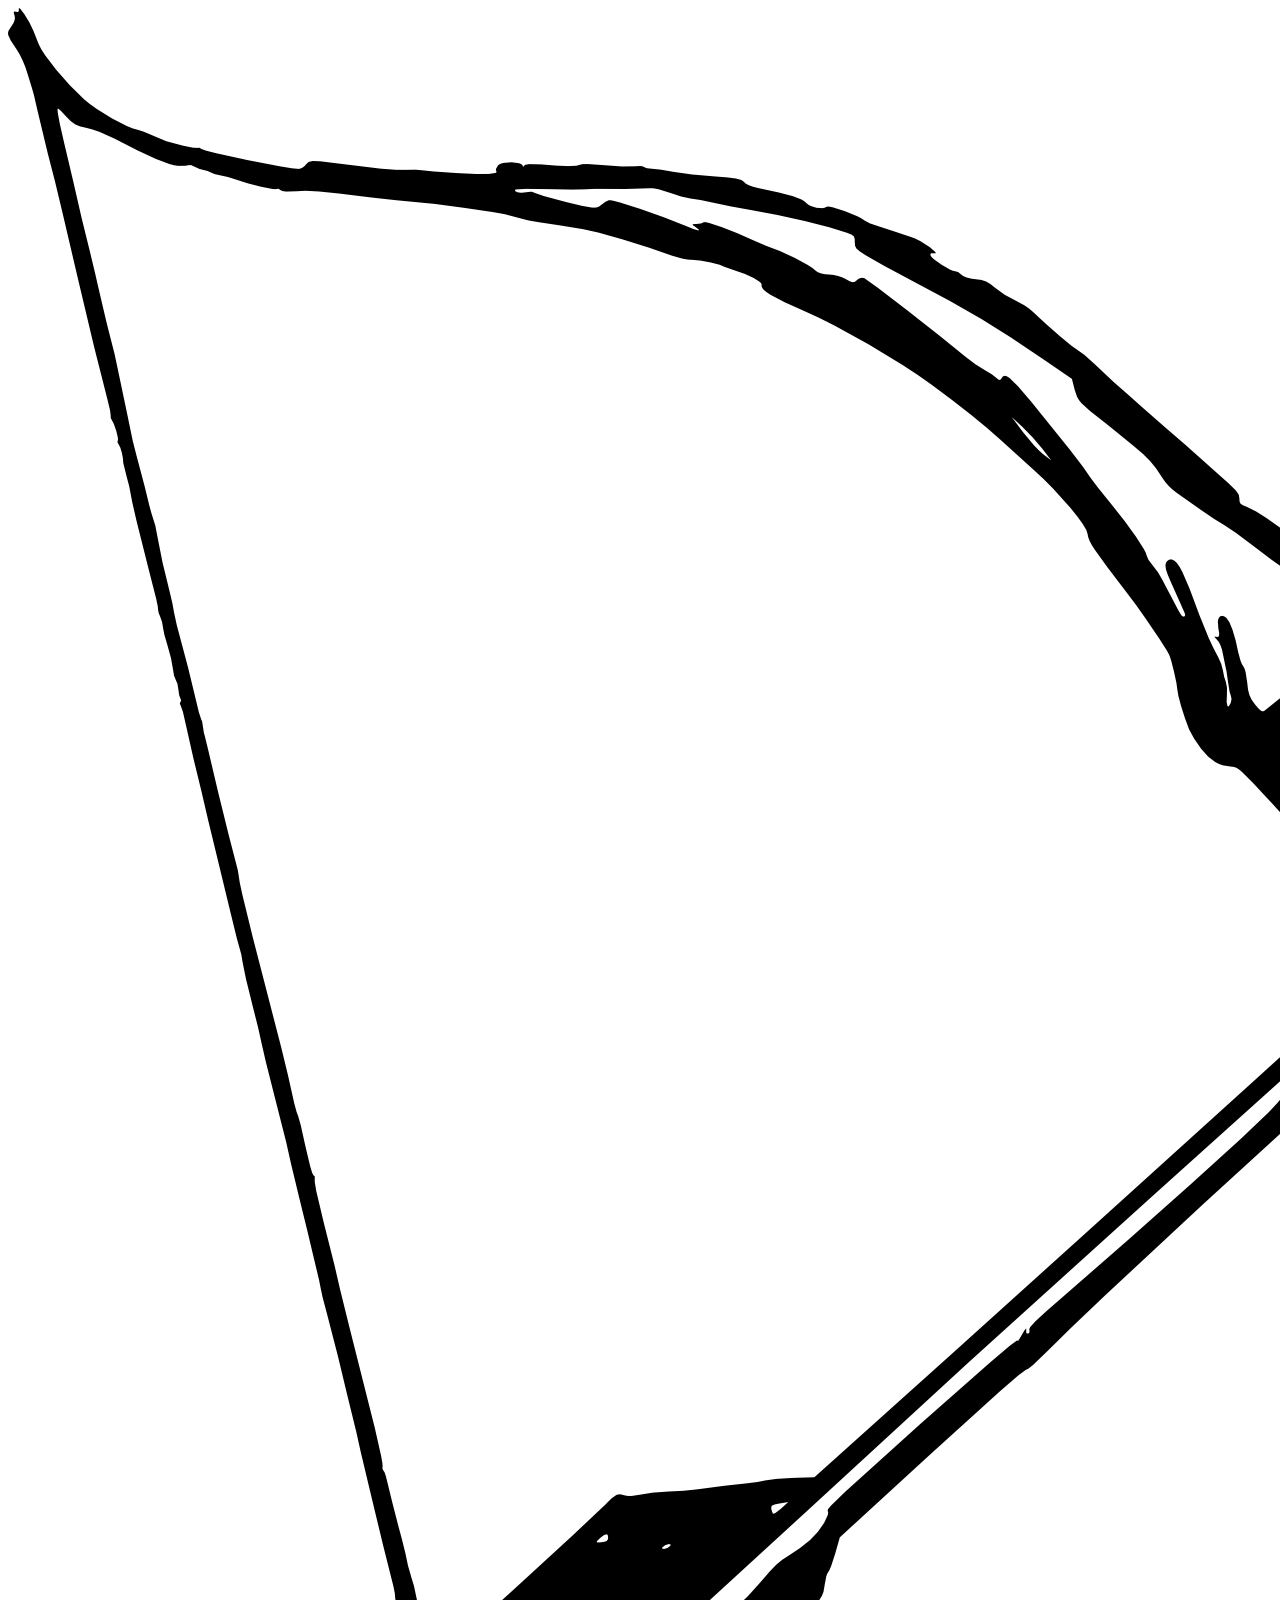
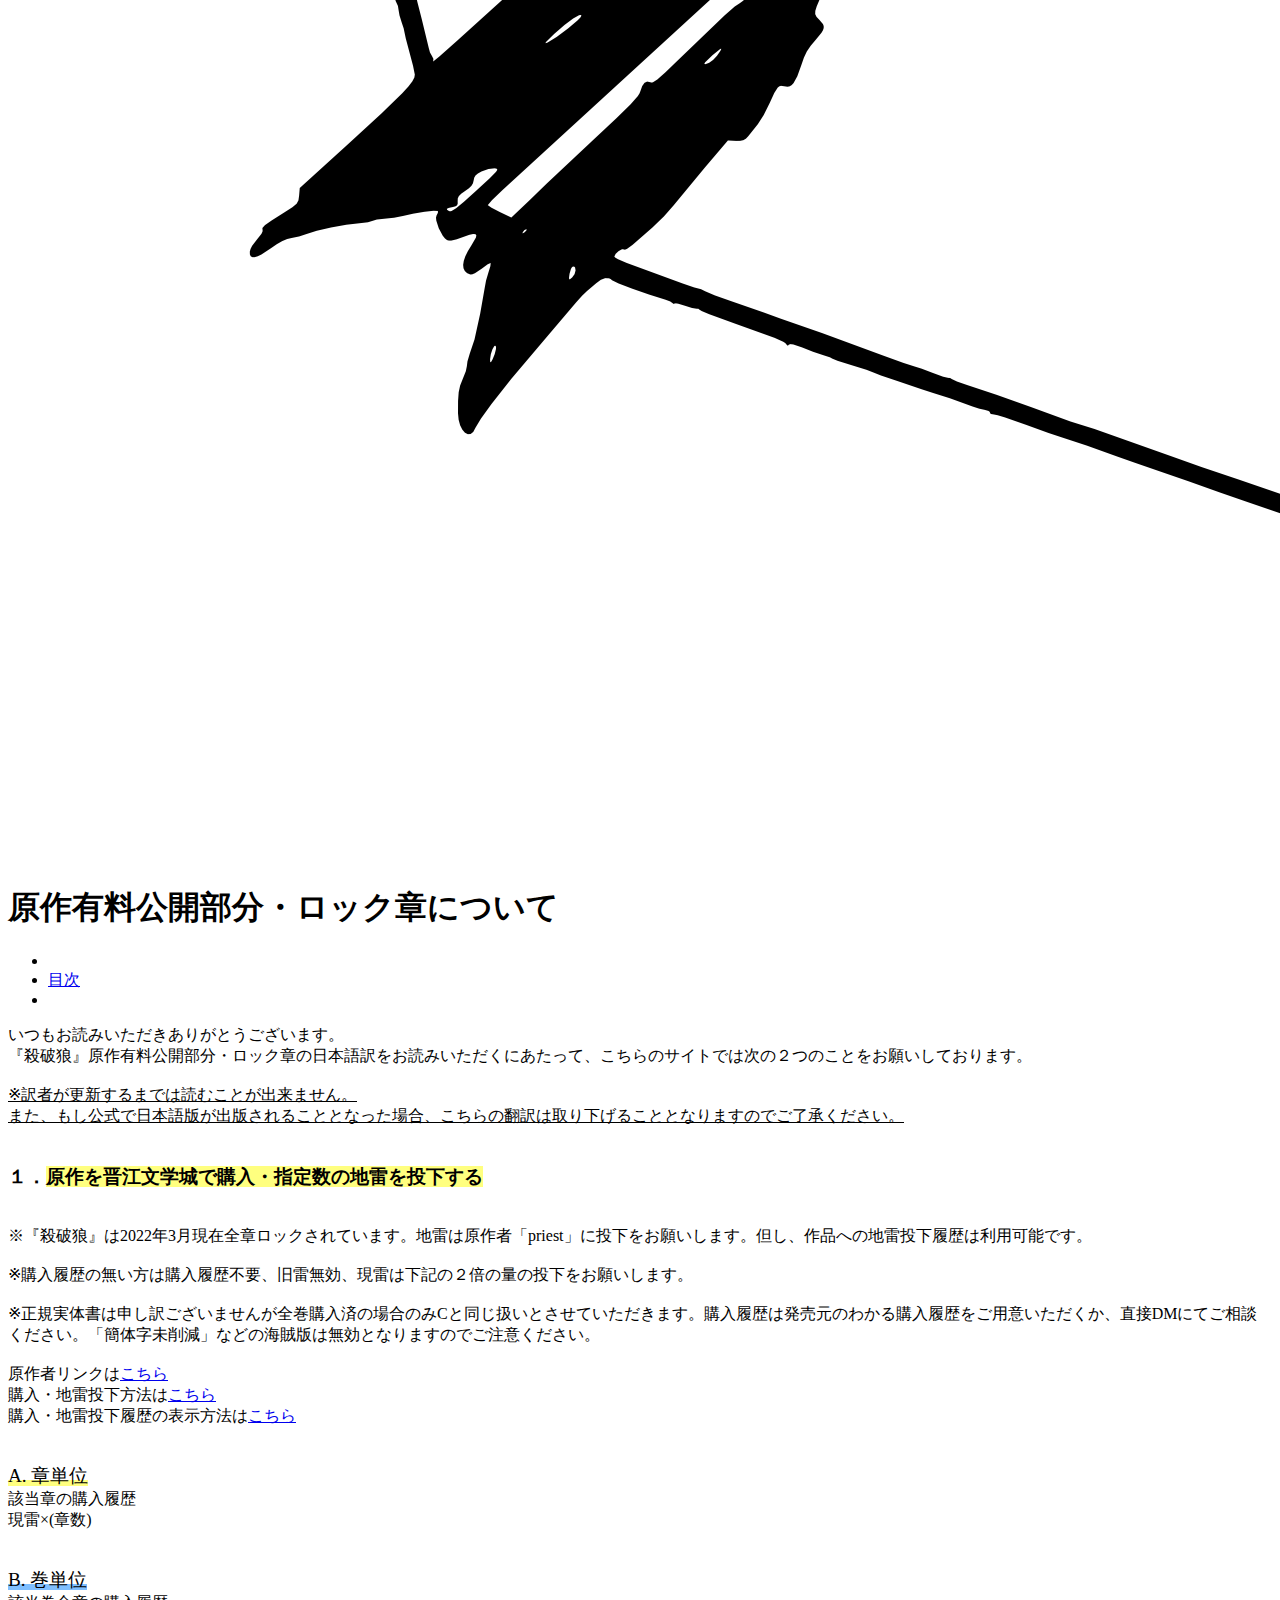
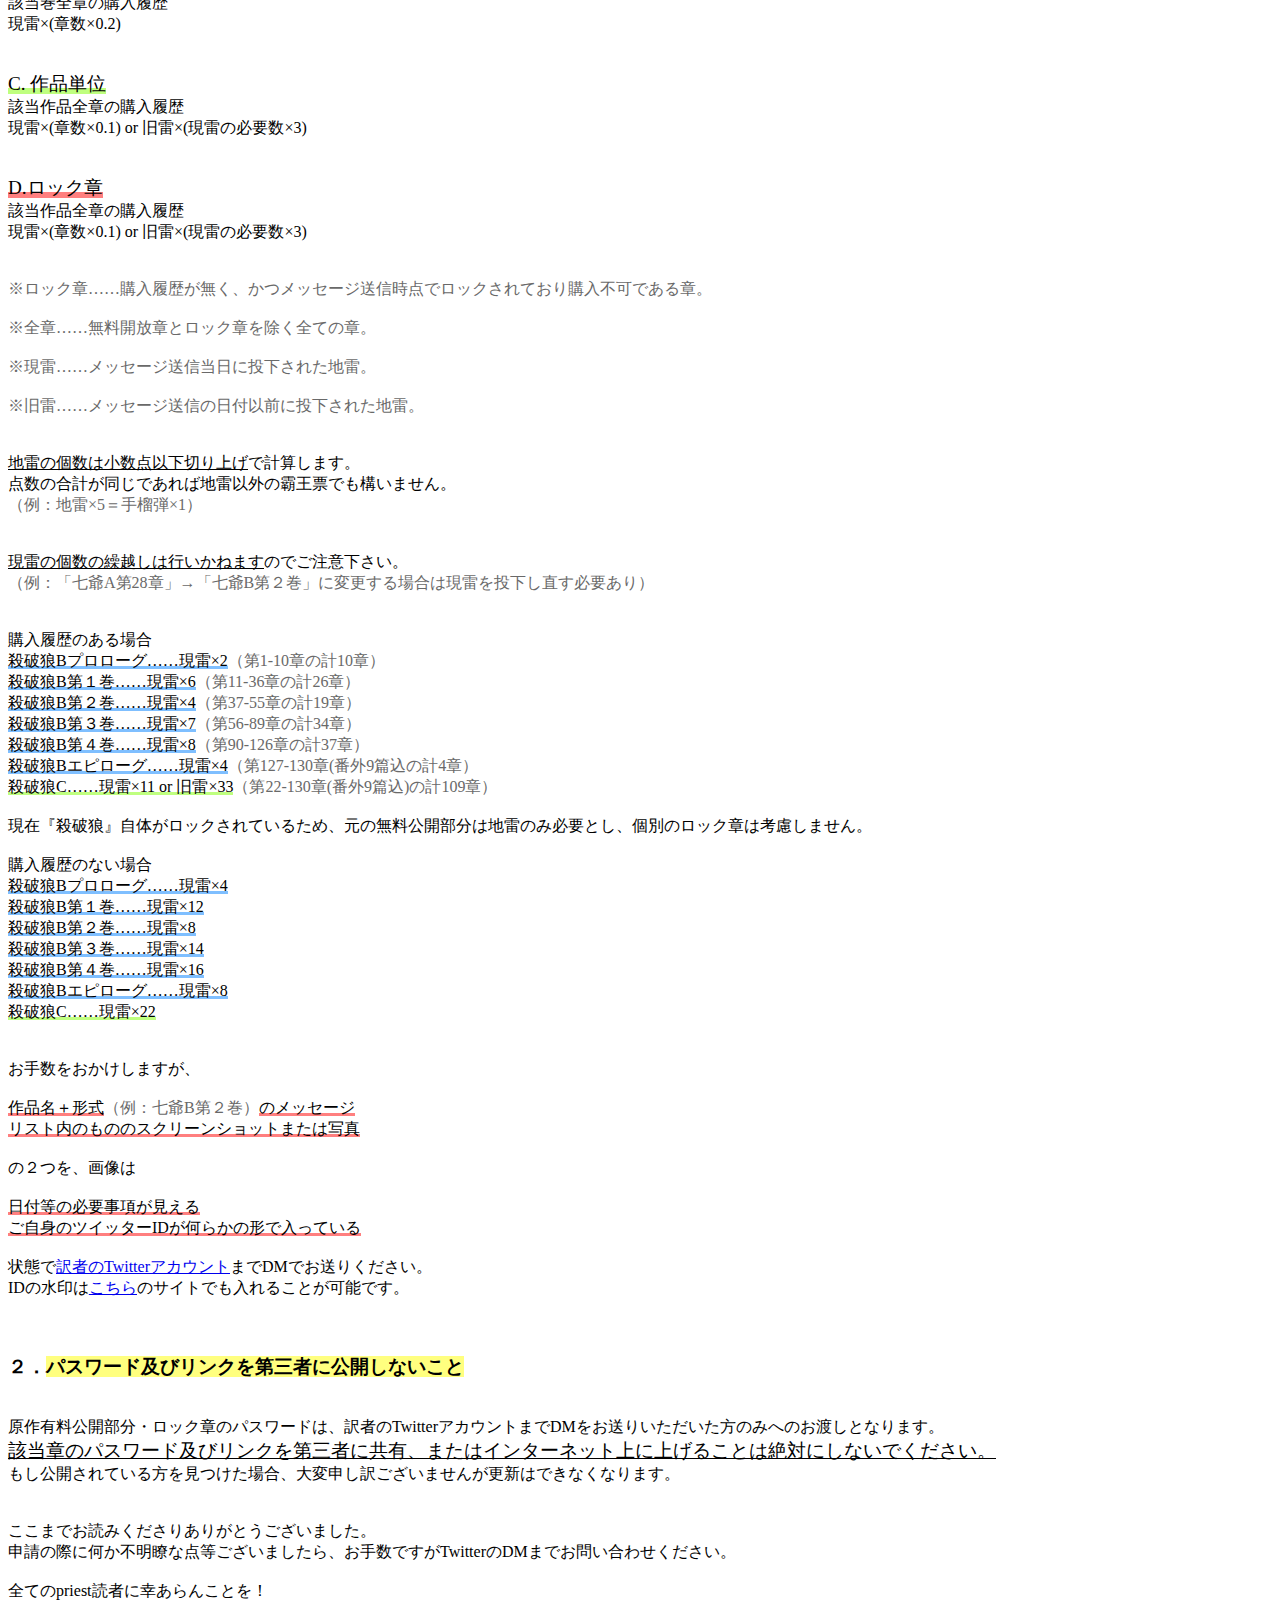
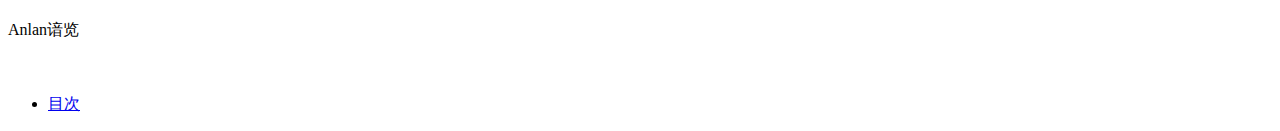
==== confirmation.html @ ad33aae8 "Update confirmation.html" ====
<!DOCTYPE html>
<html lang="jp">
<head>
<meta charset="utf-8">
<title> 『殺破狼』原作有料公開部分・ロック章について </title>
<meta name="description" content="『殺破狼』原作有料公開部分・ロック章の日本語訳をお読みいただくにあたってのお願い">
<meta name="robots" content="noindex">
<head prefix="og: http://ogp.me/ns# fb: http://ogp.me/ns/fb# article: http://ogp.me/ns/article#">
<meta property="og:title" content="『殺破狼』原作有料公開部分・ロック章について" />
<meta property="og:url" content="https://anlan0613.github.io/Title/confirmation.html" />
<meta property="og:image" content="https://anlan0613.github.io/Title/IconC.png" />
<meta property="og:description" content="『殺破狼』原作有料公開部分・ロック章の日本語訳をお読みいただくにあたってのお願い"/>    
<meta property="og:type" content="article" />
<meta property="og:site_name" content="anlan0613" />
<meta name="twitter:card" content="summary" />
<meta name="twitter:site" content="@anlan_wayaku" />
<meta name=”twitter:title” content=” 『殺破狼』原作有料公開部分・ロック章について”>
<meta name=”twitter:description” content=”『殺破狼』原作有料公開部分・ロック章の日本語訳をお読みいただくにあたってのお願い”>
<meta name=”twitter:image” content=”https://anlan0613.github.io/Title/IconC.png”>
<meta name="viewport" content="width=device-width,minimum-scale=1.0,maximum-scale=1.0,user-scalable=no">
<link rel="stylesheet" href="stylesheet.css">
</head>

<article>
    <img class="icon" src="Icon.png">
    <h1>原作有料公開部分・ロック章について</h1>
<div class="menu">
        <ul>
            <li>&emsp;&emsp;</li>
            <li><a href="index.html">目次</a></li>
            <li>&emsp;&emsp;</a></li>
        </ul>
</div>
    <p>
いつもお読みいただきありがとうございます。<br>
『殺破狼』原作有料公開部分・ロック章の日本語訳をお読みいただくにあたって、こちらのサイトでは次の２つのことをお願いしております。
<br><br>
<u>※訳者が更新するまでは読むことが出来ません。<br>
また、もし公式で日本語版が出版されることとなった場合、こちらの翻訳は取り下げることとなりますのでご了承ください。</u>
<br><br>
<h3>１．<span style="background: linear-gradient(transparent 0%, #ffff7f 0%);">原作を晋江文学城で購入・指定数の地雷を投下する</span></h3>
<br>
※『殺破狼』は2022年3月現在全章ロックされています。地雷は原作者「priest」に投下をお願いします。但し、作品への地雷投下履歴は利用可能です。
<br><br>
※購入履歴の無い方は購入履歴不要、旧雷無効、現雷は下記の２倍の量の投下をお願いします。
<br><br>
※正規実体書は申し訳ございませんが全巻購入済の場合のみCと同じ扱いとさせていただきます。購入履歴は発売元のわかる購入履歴をご用意いただくか、直接DMにてご相談ください。「簡体字未削減」などの海賊版は無効となりますのでご注意ください。
<br><br>
原作者リンクは<a href="https://www.jjwxc.net/oneauthor.php?authorid=145956" target="_blank" rel="noopener noreferrer"><u>こちら</u></a><br>
購入・地雷投下方法</span>は<a href="https://anlan0613.github.io/guide/jjwxc-1.html" target="_blank" rel="noopener noreferrer"><u>こちら</u></a><br>
購入・地雷投下履歴の表示方法は<a href="https://anlan0613.github.io/guide/jjwxc-2.html" target="_blank" rel="noopener noreferrer"><u>こちら</u></a><br>
<br><br>
<big> 
<span style="background: linear-gradient(transparent 70%, #ffff7f 0%);">
A. 章単位
</span></big><br>
<li>該当章の購入履歴</li>
<li>現雷×(章数) </li>
<br><br>
<big>
<span style="background: linear-gradient(transparent 70%, #7fbfff 0%);">
B. 巻単位
</span></big><br>
<li>該当巻全章の購入履歴</li>
<li>現雷×(章数×0.2) </li>
<br><br>
<big>
<span style="background: linear-gradient(transparent 70%, #bfff7f 0%);">
C. 作品単位
</span></big><br>
<li>該当作品全章の購入履歴</li>
<li>現雷×(章数×0.1) or 旧雷×(現雷の必要数×3)</li>
<br><br>
<big>
<span style="background: linear-gradient(transparent 70%, #ff7f7f 0%);">
D.ロック章
</span></big><br>
<li>該当作品全章の購入履歴</li>
<li>現雷×(章数×0.1) or 旧雷×(現雷の必要数×3)</li>
<br><br><span style="color:#696969">
※ロック章……購入履歴が無く、かつメッセージ送信時点でロックされており購入不可である章。
<br><br>
※全章……無料開放章とロック章を除く全ての章。
<br><br>
※現雷……メッセージ送信当日に投下された地雷。
<br><br>
※旧雷……メッセージ送信の日付以前に投下された地雷。
</span>
<br><br><br>
<u>地雷の個数は小数点以下切り上げ</u>で計算します。<br>
点数の合計が同じであれば地雷以外の霸王票でも構いません。<br>
<span style="color:#696969">
（例：地雷×5＝手榴弾×1）
</span>
<br><br><br>
<u>現雷の個数の繰越しは行いかねます</u>のでご注意下さい。<br>
<span style="color:#696969">
（例：「七爺A第28章」→「七爺B第２巻」に変更する場合は現雷を投下し直す必要あり）
</span>
<br><br><br>
購入履歴のある場合<br>
<span style="background: linear-gradient(transparent 85%, #7fbfff 0%);">殺破狼Bプロローグ……現雷×2</span><span style="color:#696969">（第1-10章の計10章）</span><br>
<span style="background: linear-gradient(transparent 85%, #7fbfff 0%);">殺破狼B第１巻……現雷×6</span><span style="color:#696969">（第11-36章の計26章）</span><br>
<span style="background: linear-gradient(transparent 85%, #7fbfff 0%);">殺破狼B第２巻……現雷×4</span><span style="color:#696969">（第37-55章の計19章）</span><br>
<span style="background: linear-gradient(transparent 85%, #7fbfff 0%);">殺破狼B第３巻……現雷×7</span><span style="color:#696969">（第56-89章の計34章）</span><br>
<span style="background: linear-gradient(transparent 85%, #7fbfff 0%);">殺破狼B第４巻……現雷×8</span><span style="color:#696969">（第90-126章の計37章）</span><br>
<span style="background: linear-gradient(transparent 85%, #7fbfff 0%);">殺破狼Bエピローグ……現雷×4</span><span style="color:#696969">（第127-130章(番外9篇込の計4章）</span><br>
<span style="background: linear-gradient(transparent 85%, #bfff7f 0%);">殺破狼C……現雷×11 or 旧雷×33</span><span style="color:#696969">（第22-130章(番外9篇込)の計109章）</span>
<br><br>
現在『殺破狼』自体がロックされているため、元の無料公開部分は地雷のみ必要とし、個別のロック章は考慮しません。
<br><br>
購入履歴のない場合<br>
<span style="background: linear-gradient(transparent 85%, #7fbfff 0%);">殺破狼Bプロローグ……現雷×4</span><br>
<span style="background: linear-gradient(transparent 85%, #7fbfff 0%);">殺破狼B第１巻……現雷×12</span><br>
<span style="background: linear-gradient(transparent 85%, #7fbfff 0%);">殺破狼B第２巻……現雷×8</span><br>
<span style="background: linear-gradient(transparent 85%, #7fbfff 0%);">殺破狼B第３巻……現雷×14</span><br>
<span style="background: linear-gradient(transparent 85%, #7fbfff 0%);">殺破狼B第４巻……現雷×16</span><br>
<span style="background: linear-gradient(transparent 85%, #7fbfff 0%);">殺破狼Bエピローグ……現雷×8</span><br>
<span style="background: linear-gradient(transparent 85%, #bfff7f 0%);">殺破狼C……現雷×22</span>
<br><br><br>
お手数をおかけしますが、
<br><br>
<li><span style="background: linear-gradient(transparent 85%, #ff7f7f 0%);">作品名＋形式</span><span style="color:#696969">（例：七爺B第２巻）</span><span style="background: linear-gradient(transparent 85%, #ff7f7f 0%);">のメッセージ</span></li> 
<li> <span style="background: linear-gradient(transparent 85%, #ff7f7f 0%);">リスト内のもののスクリーンショットまたは写真</span></li>
<br>
の２つを、画像は
<br><br>
<li> <span style="background: linear-gradient(transparent 85%, #ff7f7f 0%);">日付等の必要事項が見える</span></li>
<li> <span style="background: linear-gradient(transparent 85%, #ff7f7f 0%);">ご自身のツイッターIDが何らかの形で入っている</span></li>
<br>
状態で<a href="https://twitter.com/anlan_wayaku?s=20" target="_blank" rel="noopener noreferrer"><u>訳者のTwitterアカウント</u></a>までDMでお送りください。<br>
IDの水印は<a href="https://lab.syncer.jp/Tool/Watermark-Generator/" target="_blank" rel="noopener noreferrer"><u>こちら</u></a>のサイトでも入れることが可能です。
<br><br><br>
<h3>２．<span style="background: linear-gradient(transparent 0%, #ffff7f 0%);">パスワード及びリンクを第三者に公開しないこと</span></h3>
<br>
原作有料公開部分・ロック章のパスワードは、訳者のTwitterアカウントまでDMをお送りいただいた方のみへのお渡しとなります。<br>
<u><big>該当章のパスワード及びリンクを第三者に共有、またはインターネット上に上げることは絶対にしないでください。</big></u><br>
もし公開されている方を見つけた場合、大変申し訳ございませんが更新はできなくなります。
<br><br><br>
ここまでお読みくださりありがとうございました。<br>
申請の際に何か不明瞭な点等ございましたら、お手数ですがTwitterのDMまでお問い合わせください。
<br><br>
全てのpriest読者に幸あらんことを！
<br><br>
Anlan谙览
　</p>
　<br>
    <div class="menu">
        <ul>
            <li><a href="index.html">目次</a></li>
        </ul>
    </div>
</article>
</html>
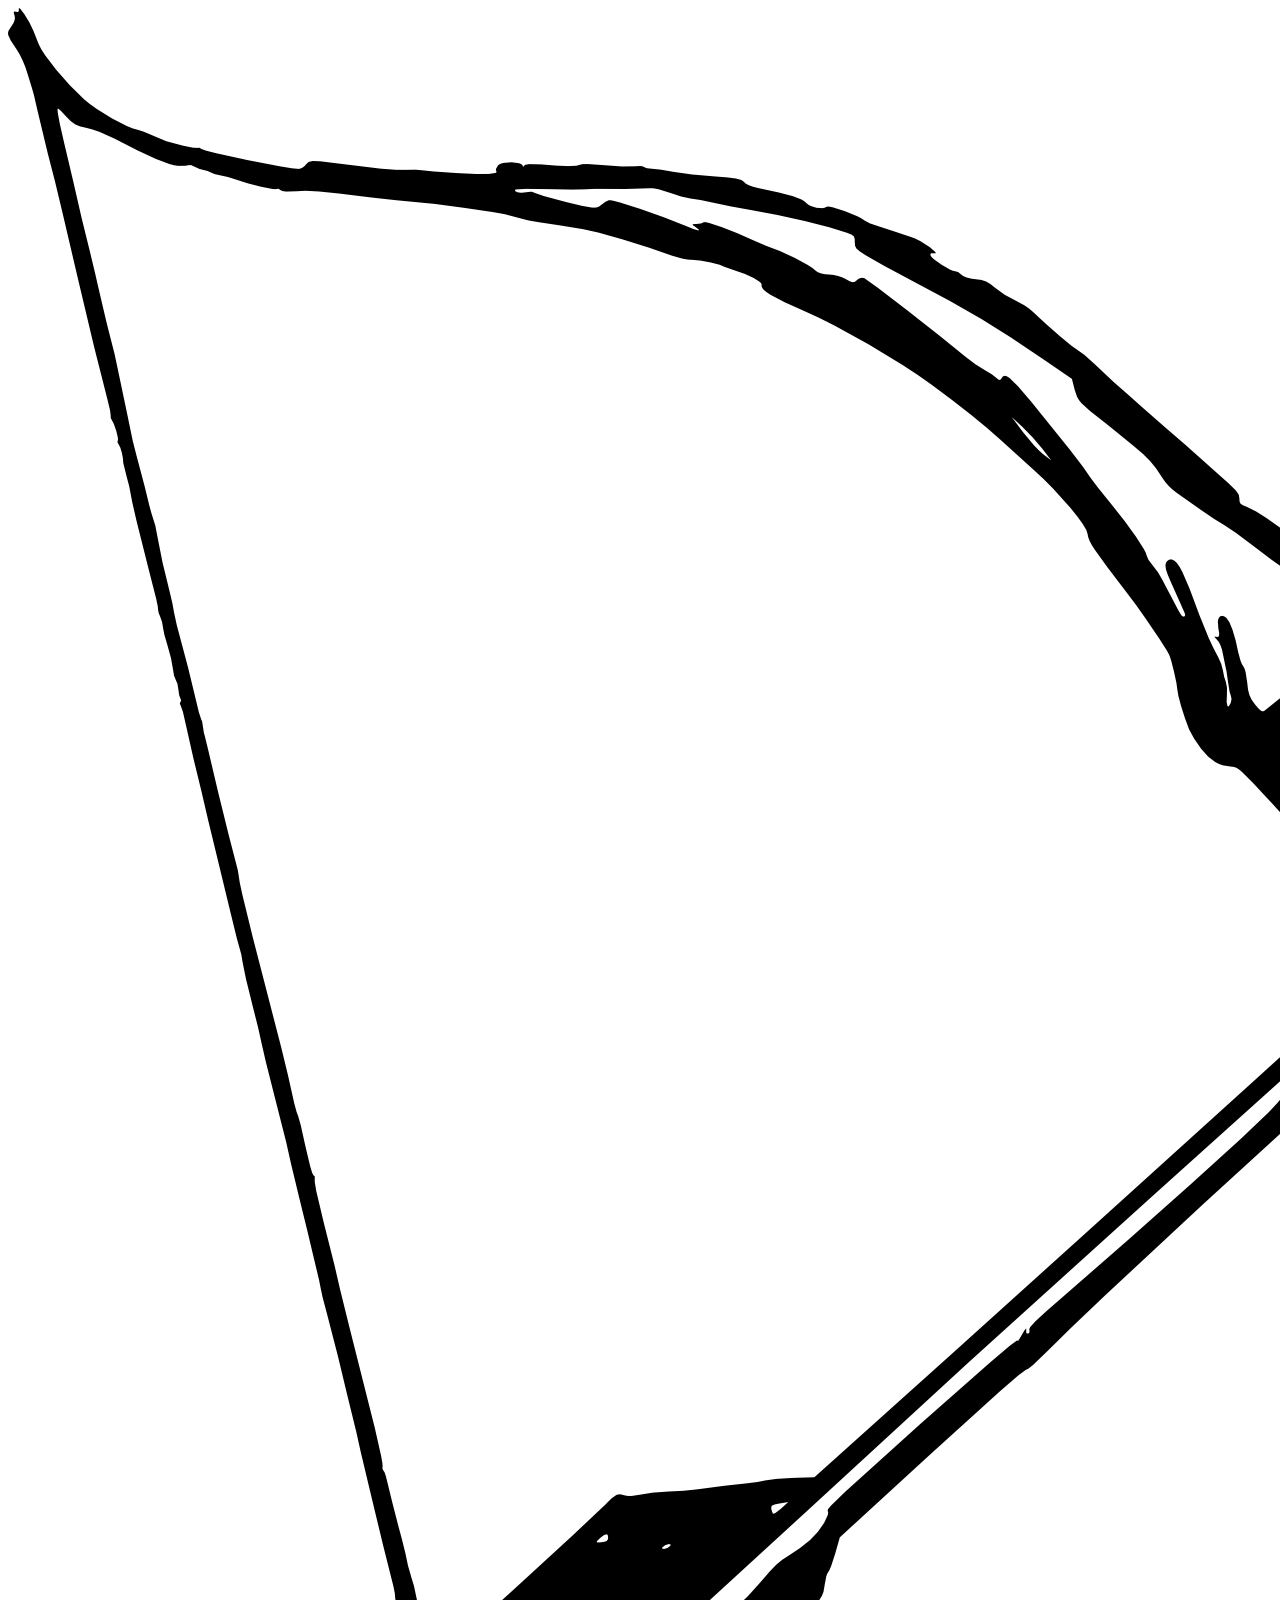
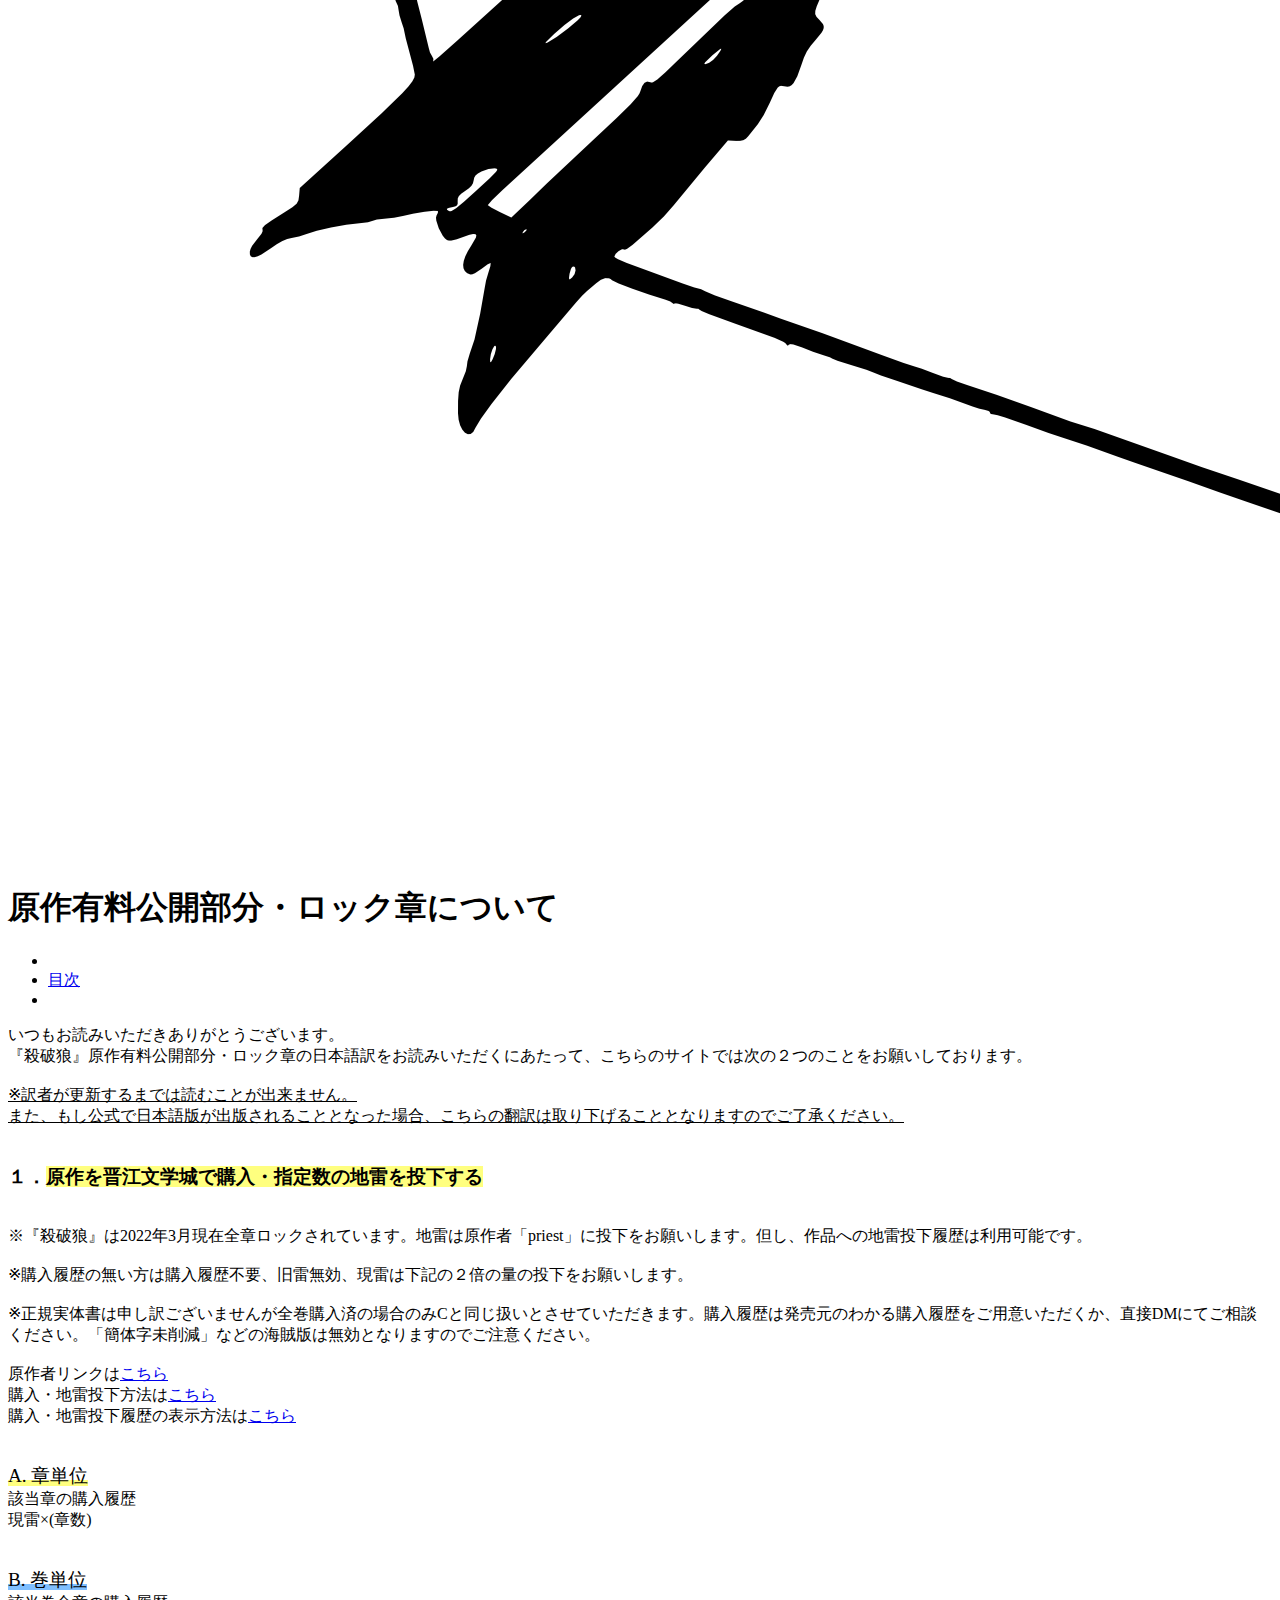
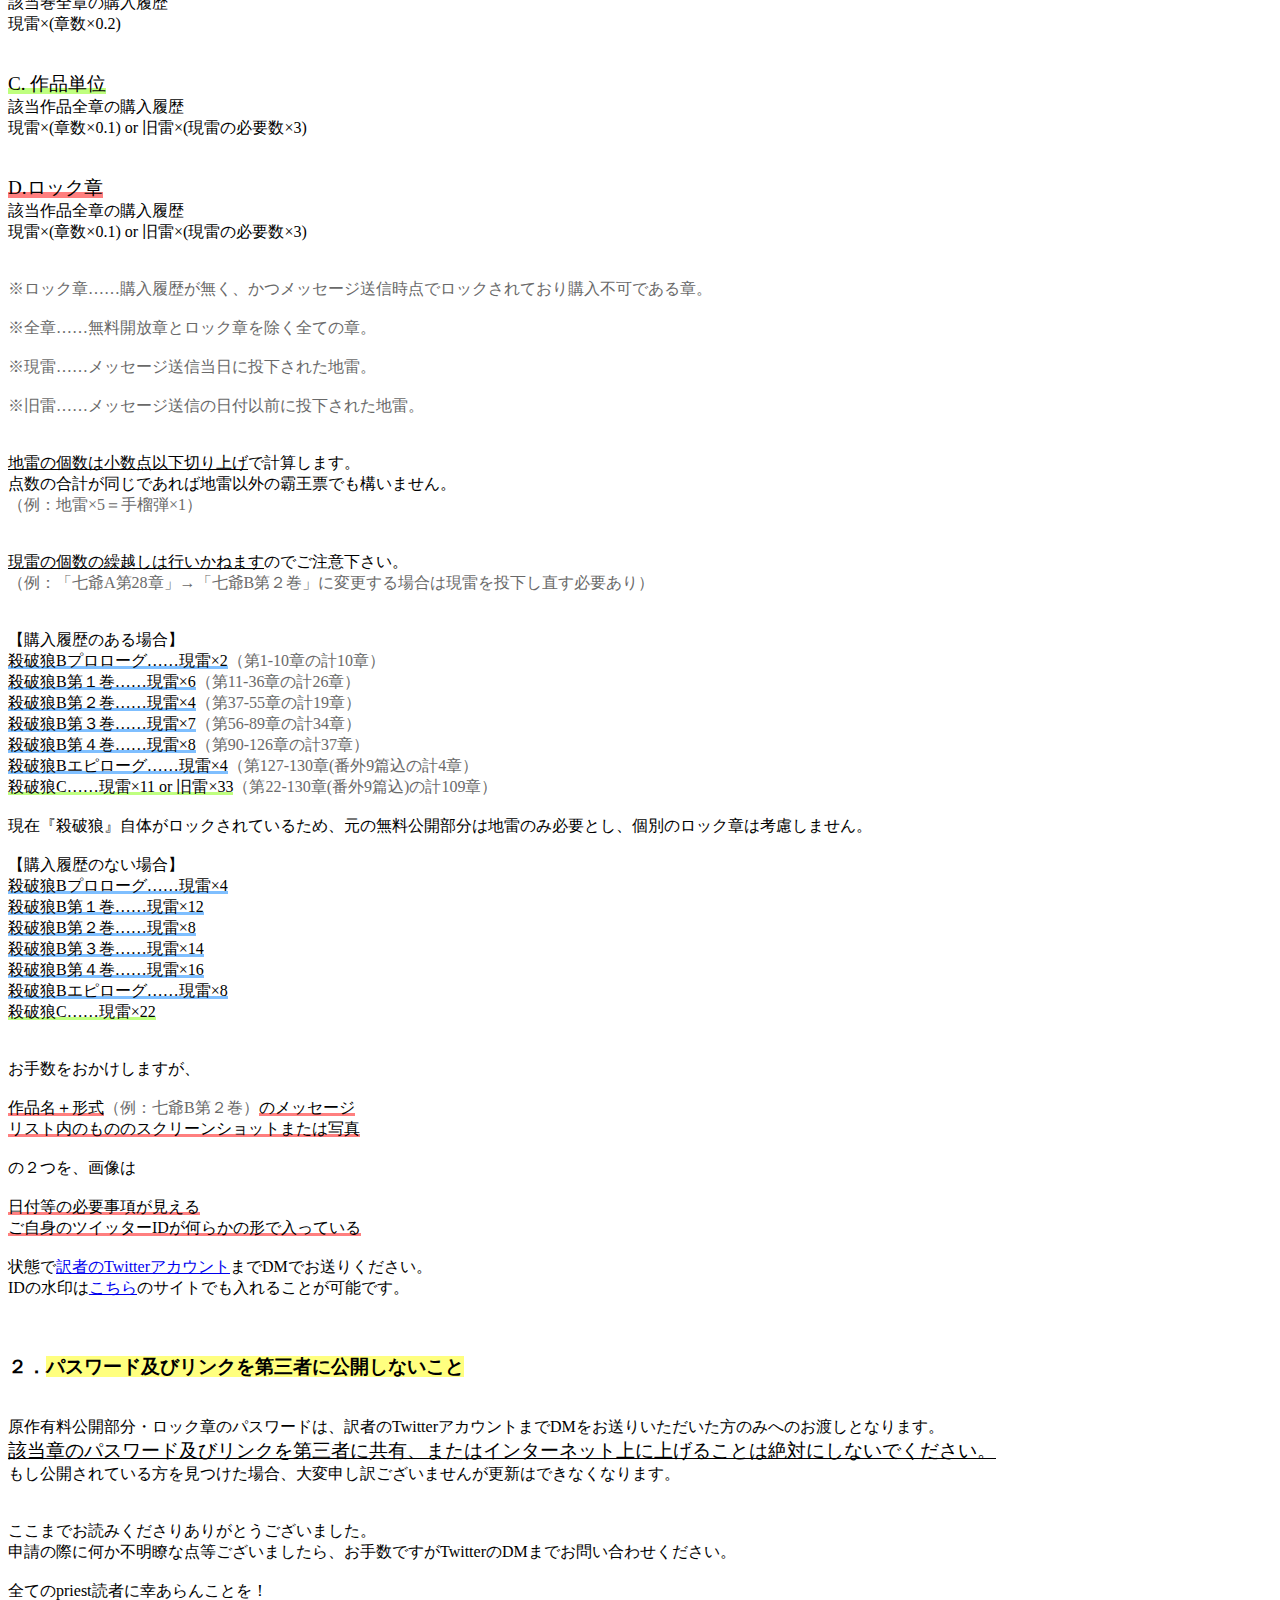
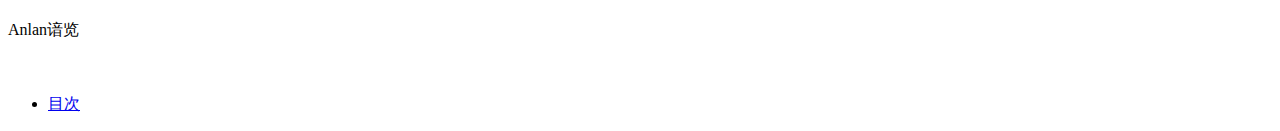
==== commit 3468356d: "Update confirmation.html" ====
--- a/confirmation.html
+++ b/confirmation.html
@@ -98,7 +98,7 @@
 （例：「七爺A第28章」→「七爺B第２巻」に変更する場合は現雷を投下し直す必要あり）
 </span>
 <br><br><br>
-購入履歴のある場合<br>
+【購入履歴のある場合】<br>
 <span style="background: linear-gradient(transparent 85%, #7fbfff 0%);">殺破狼Bプロローグ……現雷×2</span><span style="color:#696969">（第1-10章の計10章）</span><br>
 <span style="background: linear-gradient(transparent 85%, #7fbfff 0%);">殺破狼B第１巻……現雷×6</span><span style="color:#696969">（第11-36章の計26章）</span><br>
 <span style="background: linear-gradient(transparent 85%, #7fbfff 0%);">殺破狼B第２巻……現雷×4</span><span style="color:#696969">（第37-55章の計19章）</span><br>
@@ -109,7 +109,7 @@
 <br><br>
 現在『殺破狼』自体がロックされているため、元の無料公開部分は地雷のみ必要とし、個別のロック章は考慮しません。
 <br><br>
-購入履歴のない場合<br>
+【購入履歴のない場合】<br>
 <span style="background: linear-gradient(transparent 85%, #7fbfff 0%);">殺破狼Bプロローグ……現雷×4</span><br>
 <span style="background: linear-gradient(transparent 85%, #7fbfff 0%);">殺破狼B第１巻……現雷×12</span><br>
 <span style="background: linear-gradient(transparent 85%, #7fbfff 0%);">殺破狼B第２巻……現雷×8</span><br>
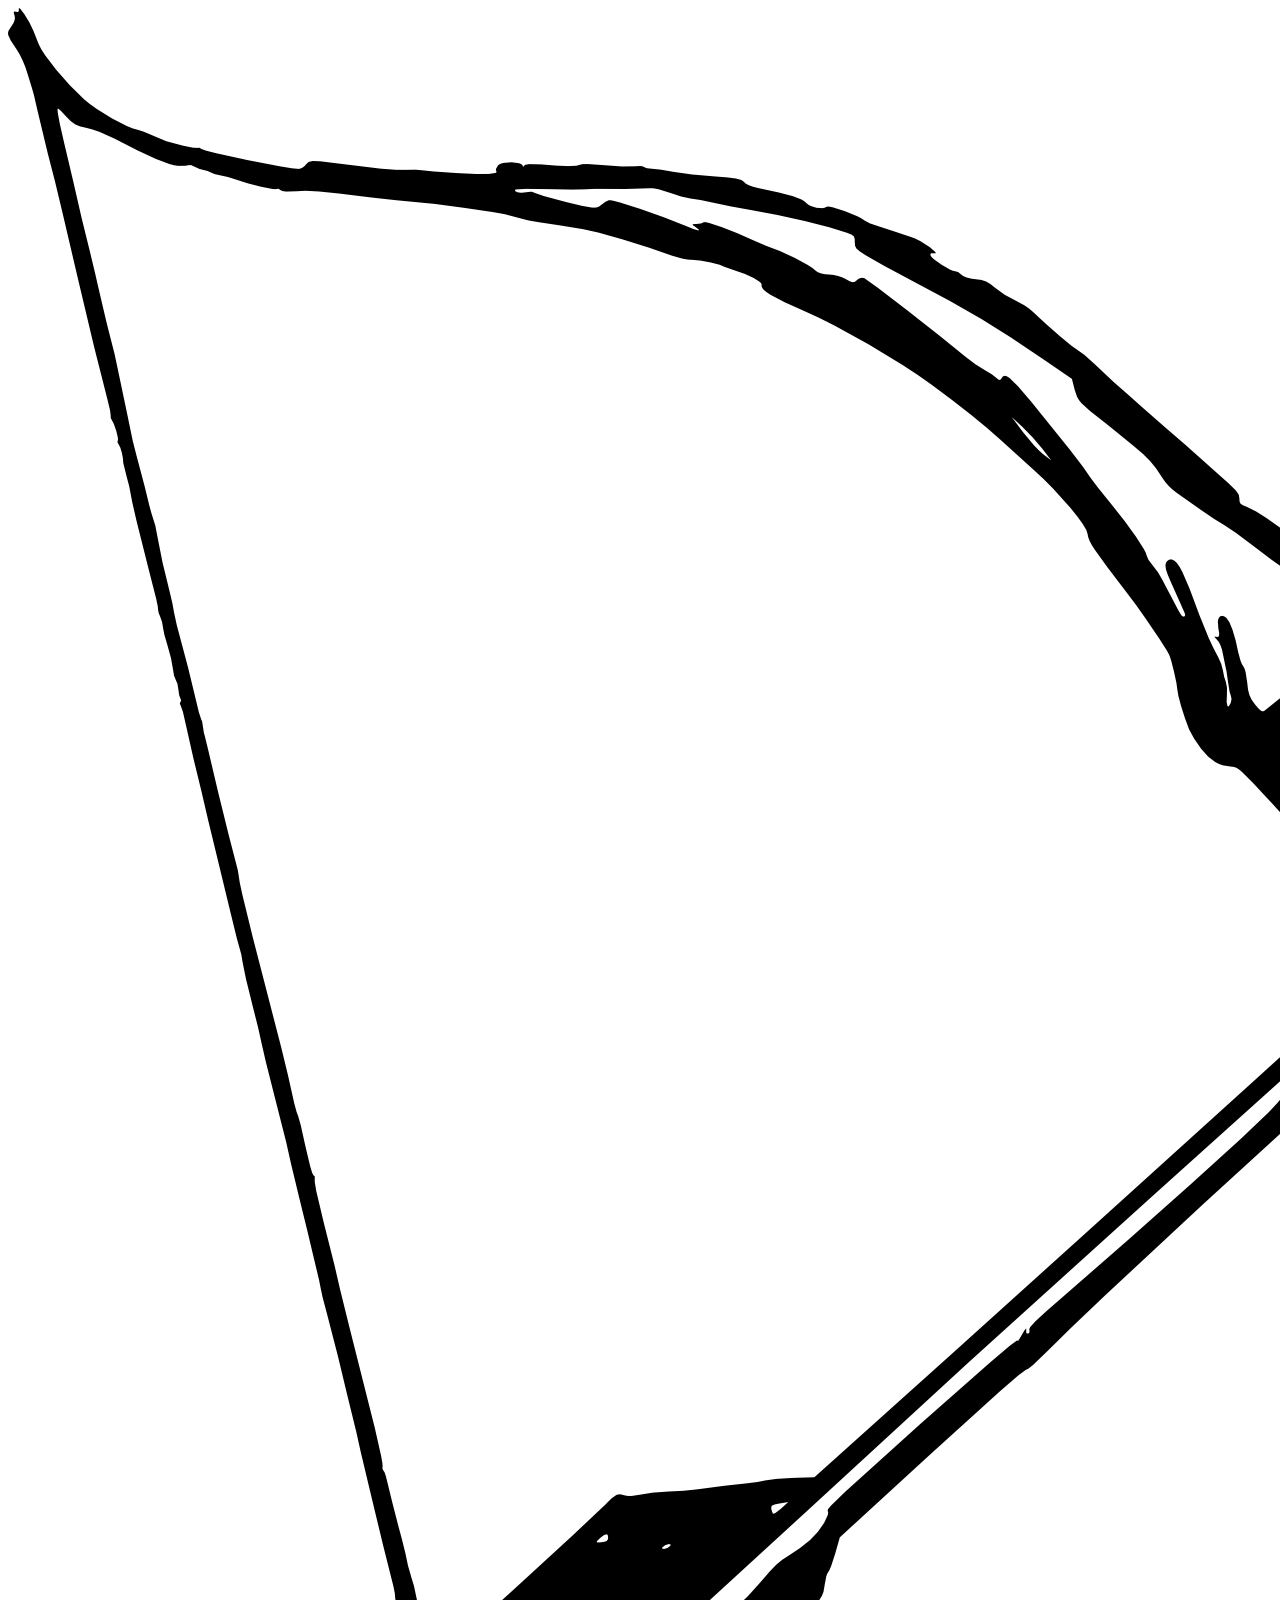
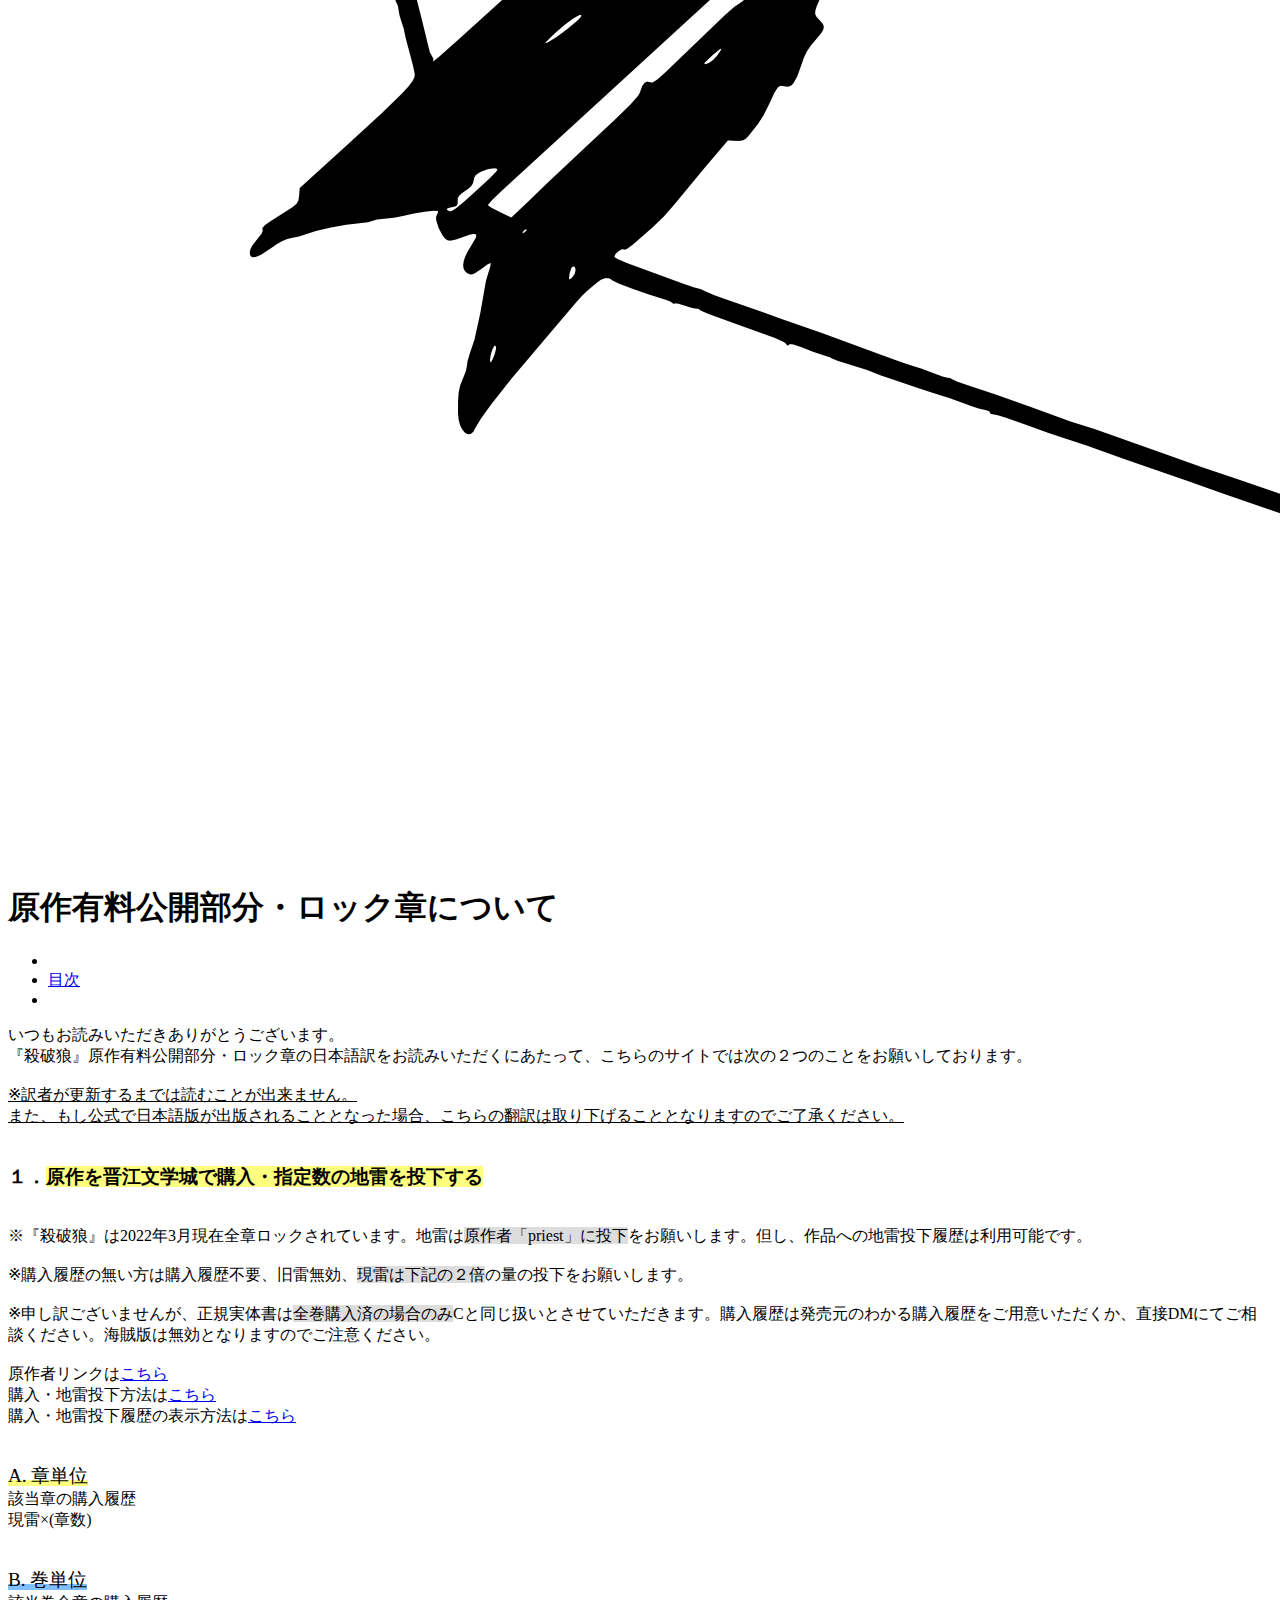
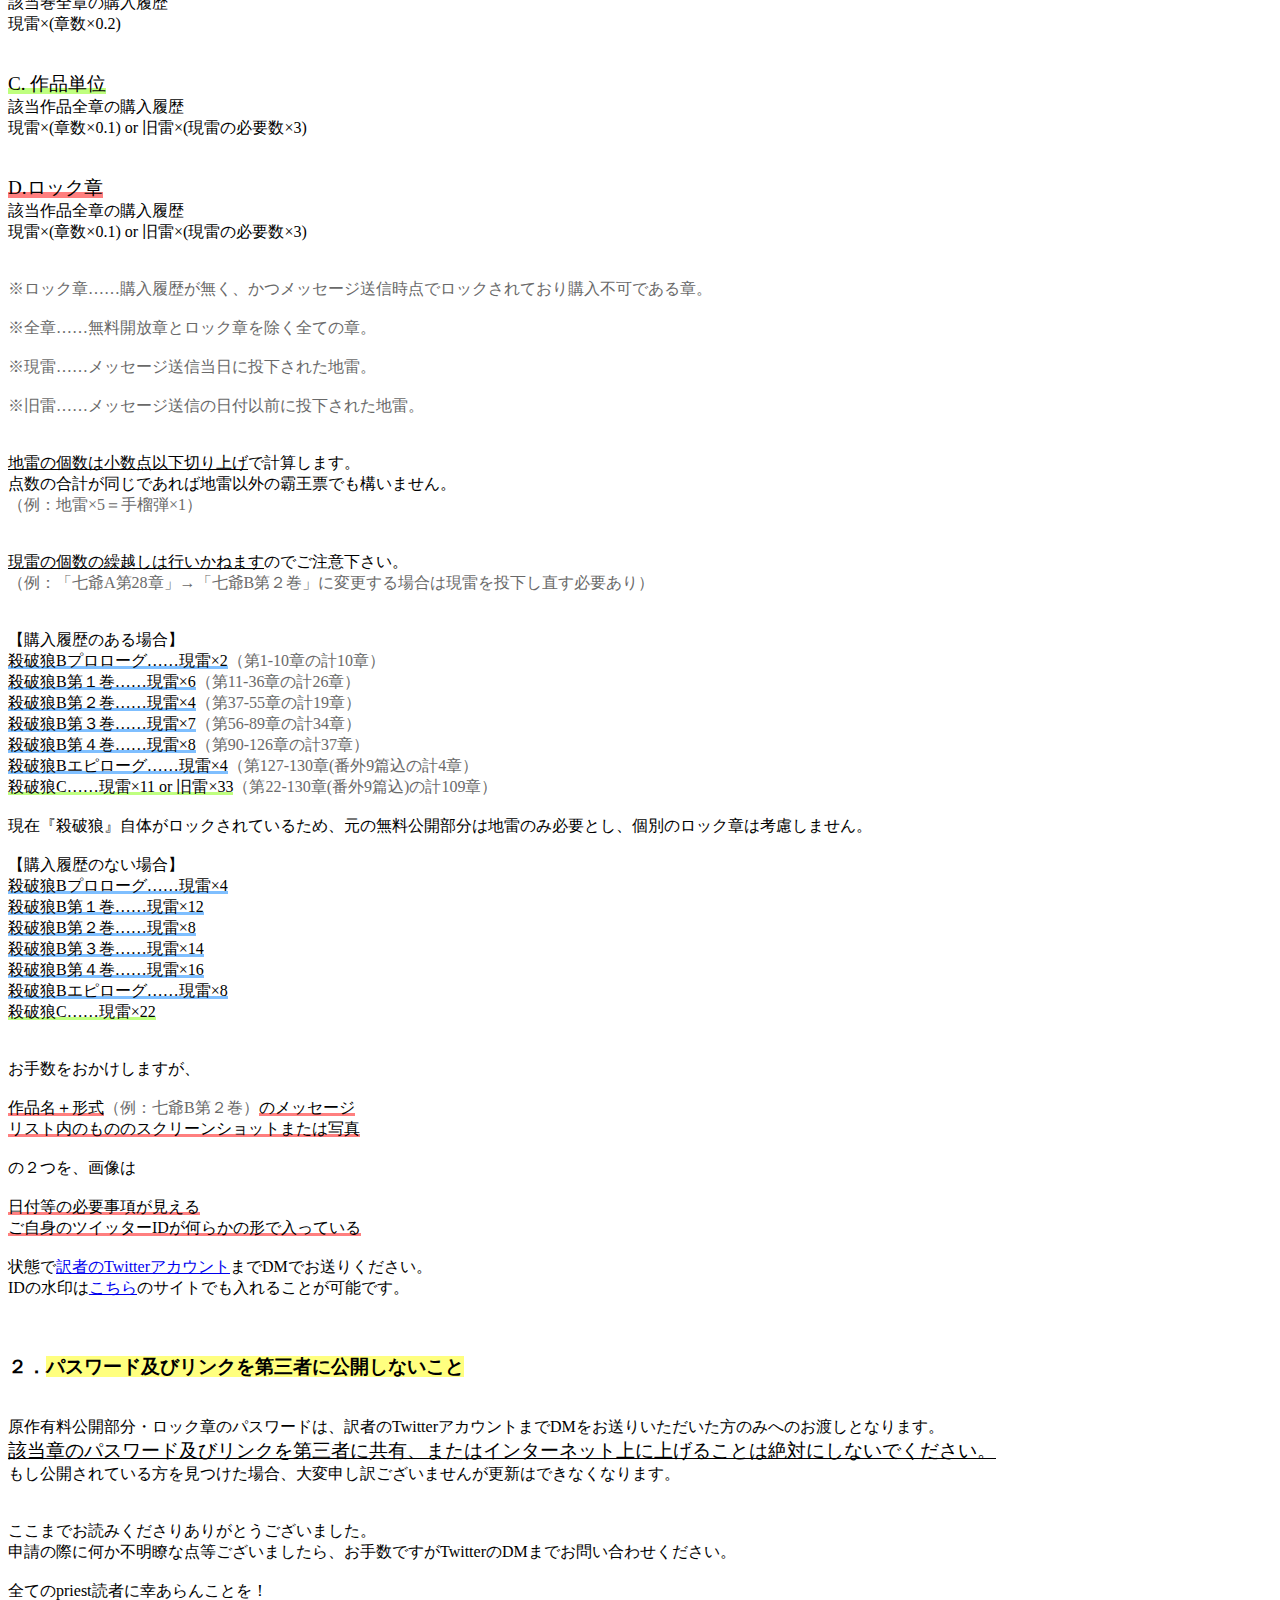
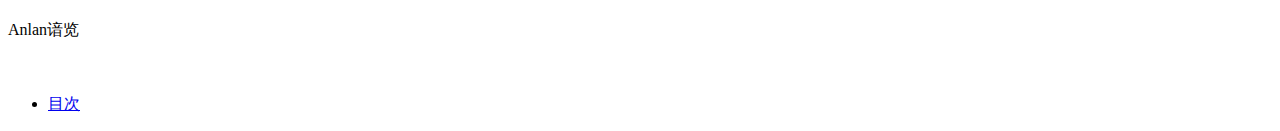
==== commit 4c341c80: "Update confirmation.html" ====
--- a/confirmation.html
+++ b/confirmation.html
@@ -40,11 +40,11 @@
 <br><br>
 <h3>１．<span style="background: linear-gradient(transparent 0%, #ffff7f 0%);">原作を晋江文学城で購入・指定数の地雷を投下する</span></h3>
 <br>
-※『殺破狼』は2022年3月現在全章ロックされています。地雷は原作者「priest」に投下をお願いします。但し、作品への地雷投下履歴は利用可能です。
+※『殺破狼』は2022年3月現在全章ロックされています。地雷は<span style="background: linear-gradient(transparent 0%, #ddd 0%);">原作者「priest」に投下</span>をお願いします。但し、作品への地雷投下履歴は利用可能です。
 <br><br>
-※購入履歴の無い方は購入履歴不要、旧雷無効、現雷は下記の２倍の量の投下をお願いします。
+※購入履歴の無い方は購入履歴不要、旧雷無効、<span style="background: linear-gradient(transparent 0%, #ddd 0%);">現雷は下記の２倍</span>の量の投下をお願いします。
 <br><br>
-※正規実体書は申し訳ございませんが全巻購入済の場合のみCと同じ扱いとさせていただきます。購入履歴は発売元のわかる購入履歴をご用意いただくか、直接DMにてご相談ください。「簡体字未削減」などの海賊版は無効となりますのでご注意ください。
+※申し訳ございませんが、正規実体書は<span style="background: linear-gradient(transparent 0%, #ddd 0%);">全巻購入済の場合のみ</span>Cと同じ扱いとさせていただきます。購入履歴は発売元のわかる購入履歴をご用意いただくか、直接DMにてご相談ください。海賊版は無効となりますのでご注意ください。
 <br><br>
 原作者リンクは<a href="https://www.jjwxc.net/oneauthor.php?authorid=145956" target="_blank" rel="noopener noreferrer"><u>こちら</u></a><br>
 購入・地雷投下方法</span>は<a href="https://anlan0613.github.io/guide/jjwxc-1.html" target="_blank" rel="noopener noreferrer"><u>こちら</u></a><br>
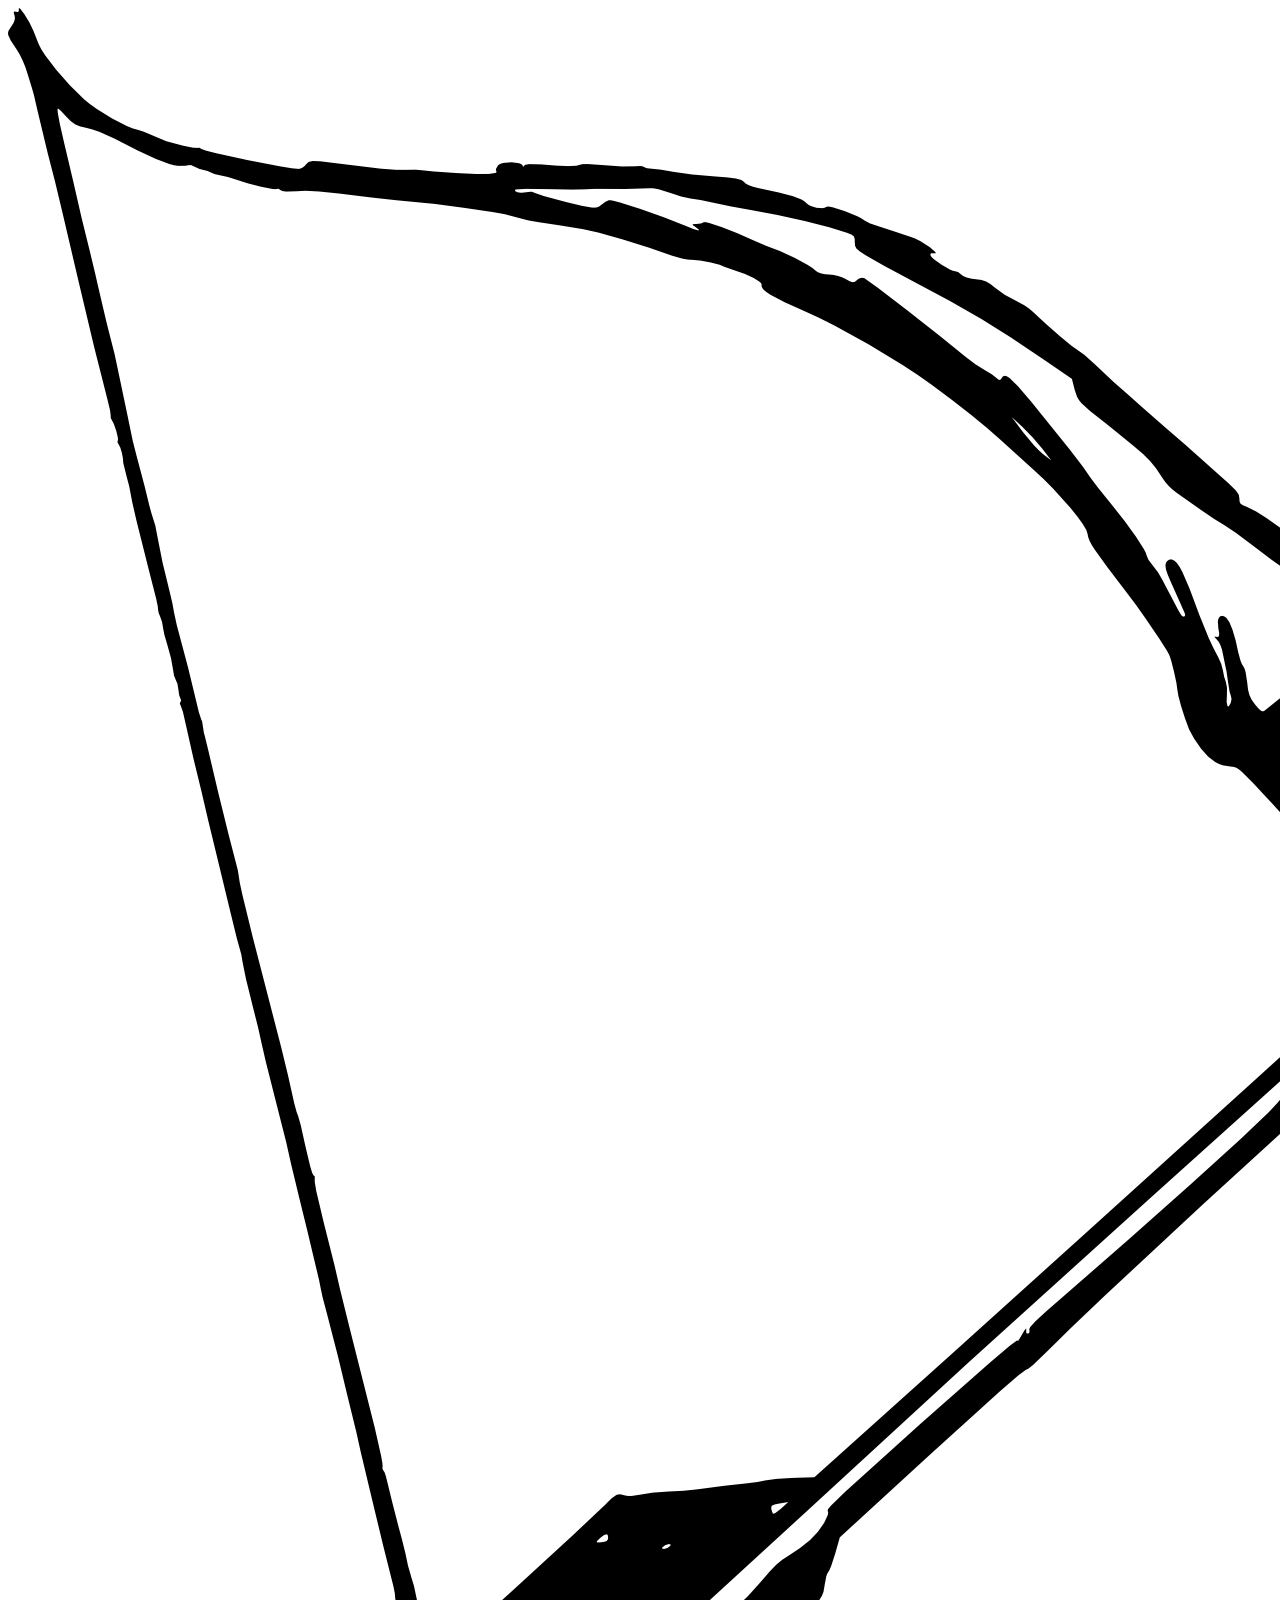
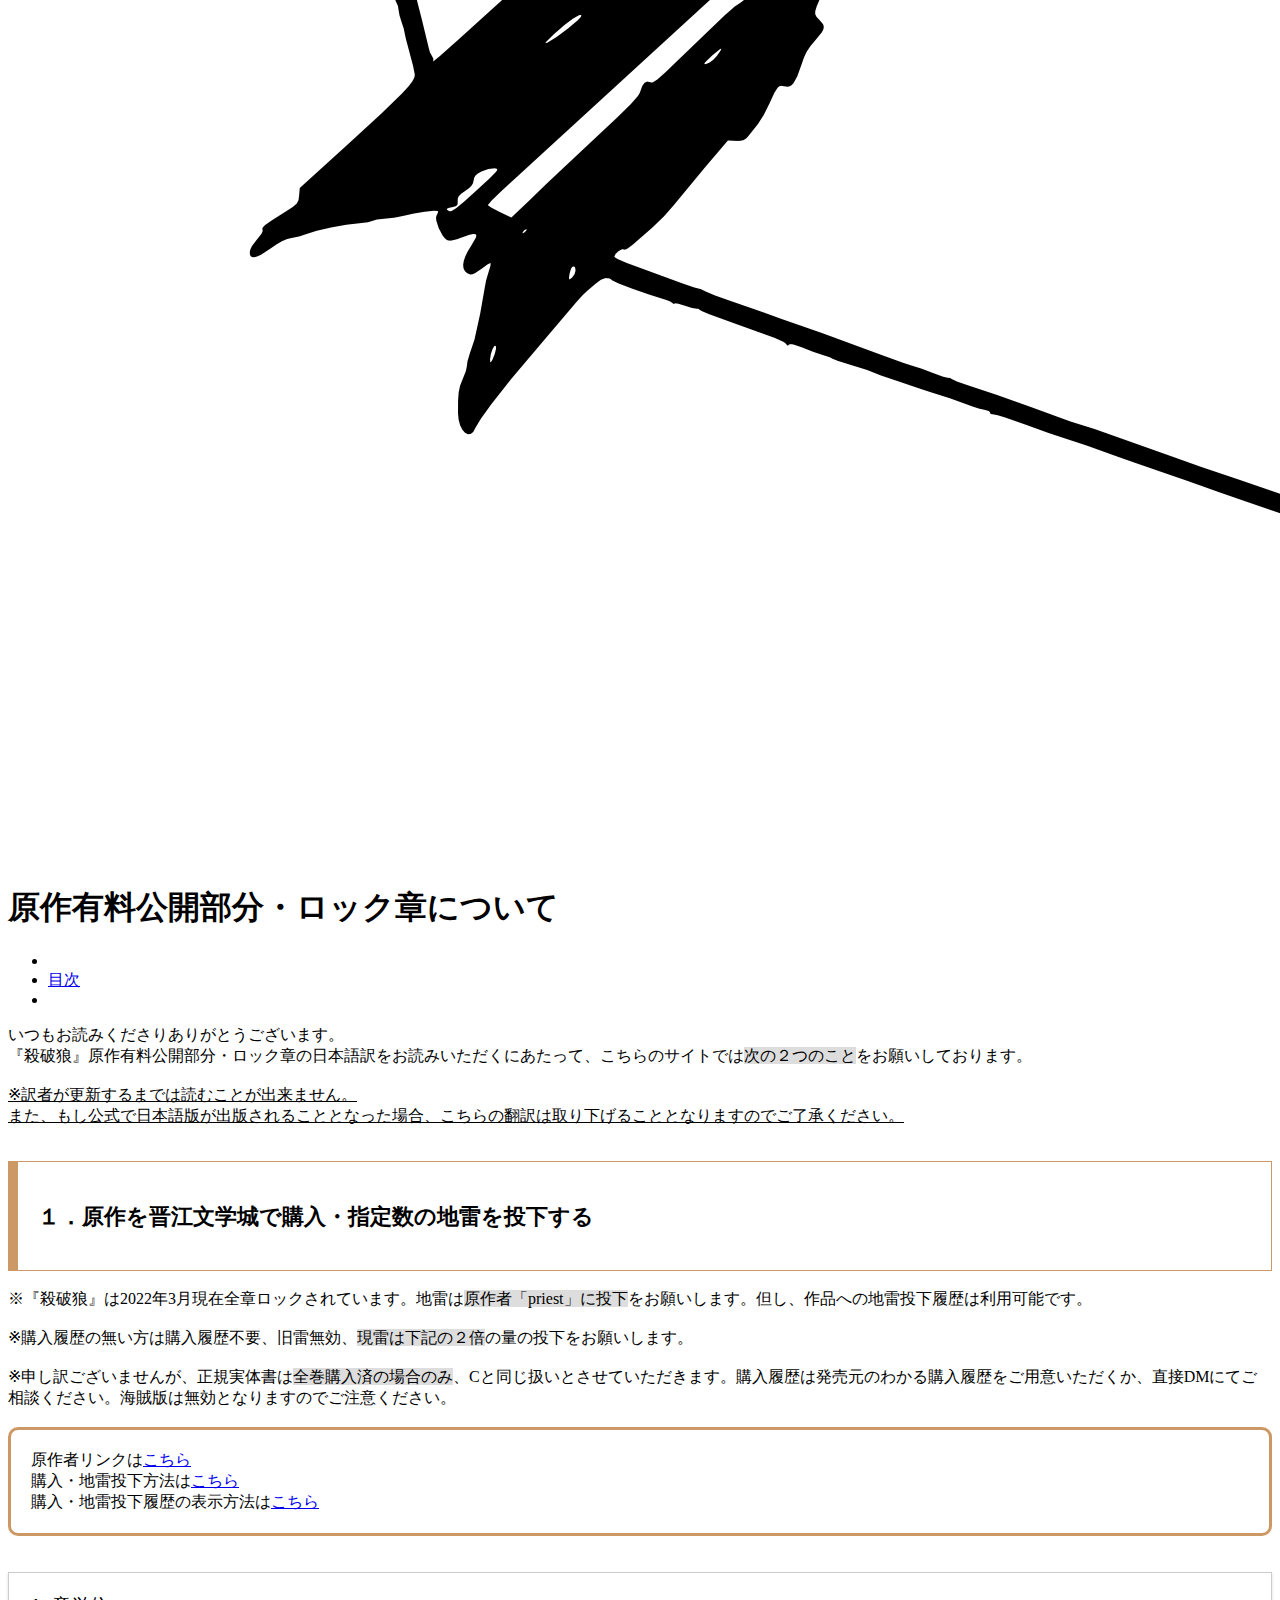
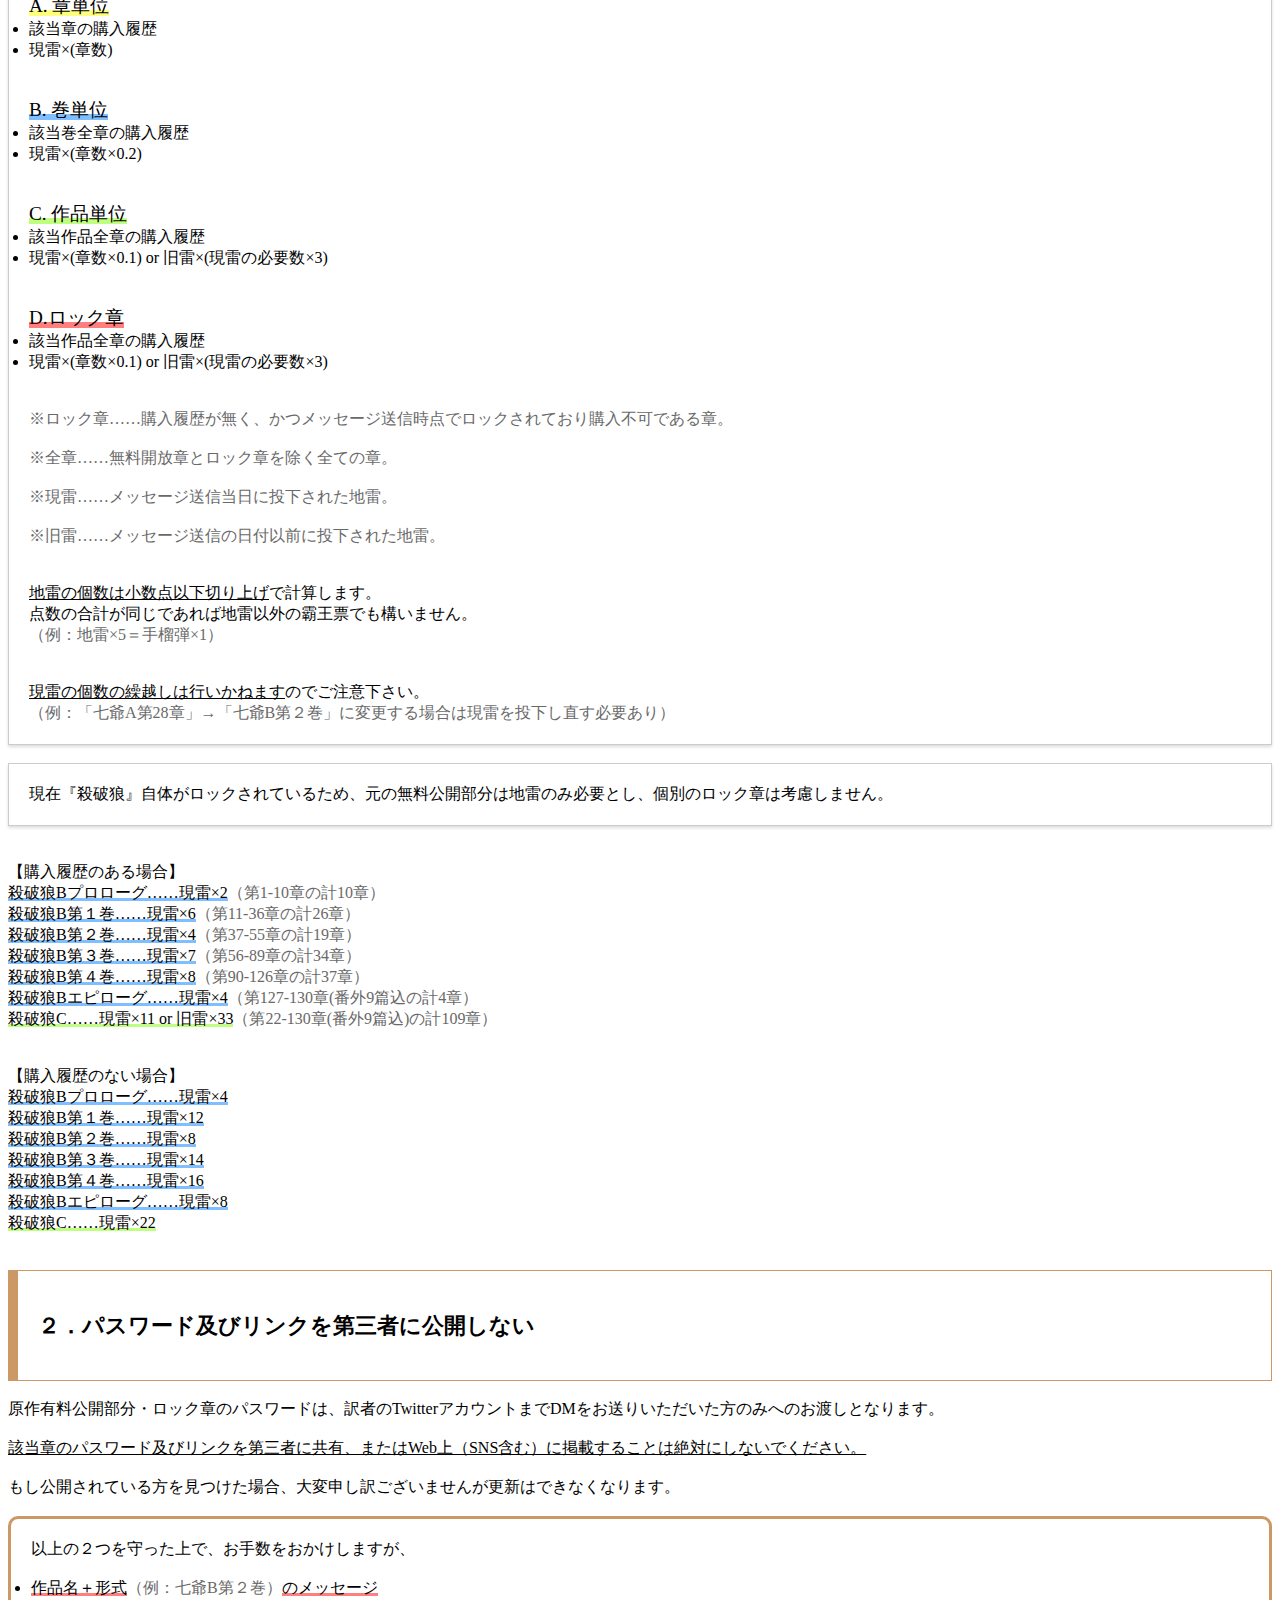
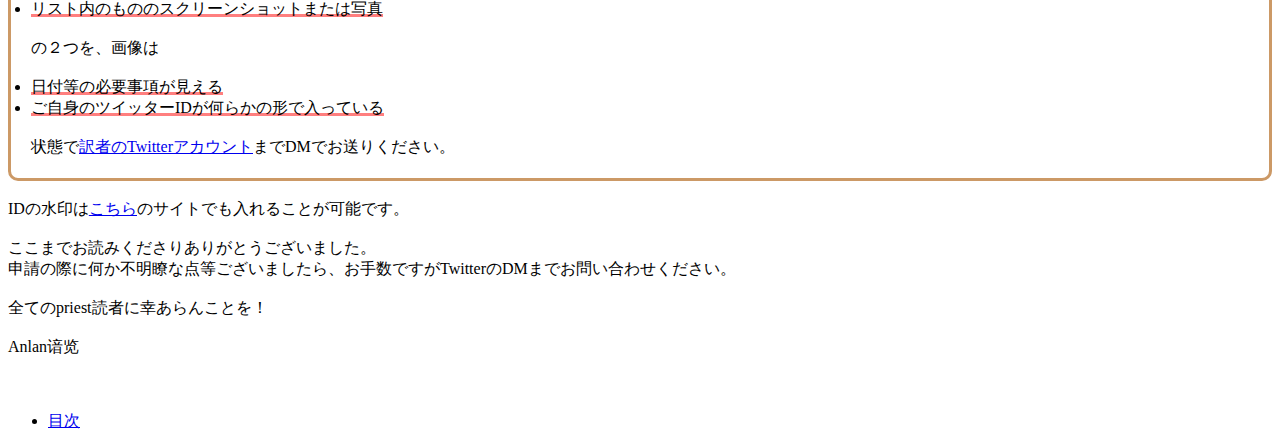
==== commit ccb6ec67: "Update confirmation.html" ====
--- a/confirmation.html
+++ b/confirmation.html
@@ -32,25 +32,33 @@
         </ul>
 </div>
     <p>
-いつもお読みいただきありがとうございます。<br>
-『殺破狼』原作有料公開部分・ロック章の日本語訳をお読みいただくにあたって、こちらのサイトでは次の２つのことをお願いしております。
+いつもお読みくださりありがとうございます。<br>
+『殺破狼』原作有料公開部分・ロック章の日本語訳をお読みいただくにあたって、こちらのサイトでは<span style="background: linear-gradient(transparent 0%, #ddd 0%);">次の２つのこと</span>をお願いしております。
 <br><br>
 <u>※訳者が更新するまでは読むことが出来ません。<br>
 また、もし公式で日本語版が出版されることとなった場合、こちらの翻訳は取り下げることとなりますのでご了承ください。</u>
 <br><br>
-<h3>１．<span style="background: linear-gradient(transparent 0%, #ffff7f 0%);">原作を晋江文学城で購入・指定数の地雷を投下する</span></h3>
+
+<div style="border:#cc9966 solid 1px; border-left: #cc9966 solid 10px; padding: 20px; background: #fff; font-size: 100%;">
+<h3><big><b>１．原作を晋江文学城で購入・指定数の地雷を投下する</b></big></h3>
+</div>
+
 <br>
 ※『殺破狼』は2022年3月現在全章ロックされています。地雷は<span style="background: linear-gradient(transparent 0%, #ddd 0%);">原作者「priest」に投下</span>をお願いします。但し、作品への地雷投下履歴は利用可能です。
 <br><br>
 ※購入履歴の無い方は購入履歴不要、旧雷無効、<span style="background: linear-gradient(transparent 0%, #ddd 0%);">現雷は下記の２倍</span>の量の投下をお願いします。
 <br><br>
-※申し訳ございませんが、正規実体書は<span style="background: linear-gradient(transparent 0%, #ddd 0%);">全巻購入済の場合のみ</span>Cと同じ扱いとさせていただきます。購入履歴は発売元のわかる購入履歴をご用意いただくか、直接DMにてご相談ください。海賊版は無効となりますのでご注意ください。
+※申し訳ございませんが、正規実体書は<span style="background: linear-gradient(transparent 0%, #ddd 0%);">全巻購入済の場合のみ</span>、Cと同じ扱いとさせていただきます。購入履歴は発売元のわかる購入履歴をご用意いただくか、直接DMにてご相談ください。海賊版は無効となりますのでご注意ください。
 <br><br>
+
+<div style="-moz-border-radius: 10px; -webkit-border-radius: 10px; border-radius: 10px; border: #cc9966 solid 3px; font-size: 100%; padding: 20px;">
 原作者リンクは<a href="https://www.jjwxc.net/oneauthor.php?authorid=145956" target="_blank" rel="noopener noreferrer"><u>こちら</u></a><br>
 購入・地雷投下方法</span>は<a href="https://anlan0613.github.io/guide/jjwxc-1.html" target="_blank" rel="noopener noreferrer"><u>こちら</u></a><br>
-購入・地雷投下履歴の表示方法は<a href="https://anlan0613.github.io/guide/jjwxc-2.html" target="_blank" rel="noopener noreferrer"><u>こちら</u></a><br>
+購入・地雷投下履歴の表示方法は<a href="https://anlan0613.github.io/guide/jjwxc-2.html" target="_blank" rel="noopener noreferrer"><u>こちら</u></a></div>
+
 <br><br>
-<big> 
+<div style="background: #fff; border: 1px #ccc solid; box-shadow: 0 2px 3px 0 #ddd; font-size: 100%; padding: 20px;">
+<big>
 <span style="background: linear-gradient(transparent 70%, #ffff7f 0%);">
 A. 章単位
 </span></big><br>
@@ -96,8 +104,10 @@
 <u>現雷の個数の繰越しは行いかねます</u>のでご注意下さい。<br>
 <span style="color:#696969">
 （例：「七爺A第28章」→「七爺B第２巻」に変更する場合は現雷を投下し直す必要あり）
-</span>
-<br><br><br>
+</span></div><br>
+<div style="background: #fff; border: 1px #ccc solid; box-shadow: 0 2px 3px 0 #ddd; font-size: 100%; padding: 20px;">
+現在『殺破狼』自体がロックされているため、元の無料公開部分は地雷のみ必要とし、個別のロック章は考慮しません。</div>
+<br><br>
 【購入履歴のある場合】<br>
 <span style="background: linear-gradient(transparent 85%, #7fbfff 0%);">殺破狼Bプロローグ……現雷×2</span><span style="color:#696969">（第1-10章の計10章）</span><br>
 <span style="background: linear-gradient(transparent 85%, #7fbfff 0%);">殺破狼B第１巻……現雷×6</span><span style="color:#696969">（第11-36章の計26章）</span><br>
@@ -106,9 +116,7 @@
 <span style="background: linear-gradient(transparent 85%, #7fbfff 0%);">殺破狼B第４巻……現雷×8</span><span style="color:#696969">（第90-126章の計37章）</span><br>
 <span style="background: linear-gradient(transparent 85%, #7fbfff 0%);">殺破狼Bエピローグ……現雷×4</span><span style="color:#696969">（第127-130章(番外9篇込の計4章）</span><br>
 <span style="background: linear-gradient(transparent 85%, #bfff7f 0%);">殺破狼C……現雷×11 or 旧雷×33</span><span style="color:#696969">（第22-130章(番外9篇込)の計109章）</span>
-<br><br>
-現在『殺破狼』自体がロックされているため、元の無料公開部分は地雷のみ必要とし、個別のロック章は考慮しません。
-<br><br>
+<br><br><br>
 【購入履歴のない場合】<br>
 <span style="background: linear-gradient(transparent 85%, #7fbfff 0%);">殺破狼Bプロローグ……現雷×4</span><br>
 <span style="background: linear-gradient(transparent 85%, #7fbfff 0%);">殺破狼B第１巻……現雷×12</span><br>
@@ -118,25 +126,31 @@
 <span style="background: linear-gradient(transparent 85%, #7fbfff 0%);">殺破狼Bエピローグ……現雷×8</span><br>
 <span style="background: linear-gradient(transparent 85%, #bfff7f 0%);">殺破狼C……現雷×22</span>
 <br><br><br>
-お手数をおかけしますが、
+
+<div style="border:#cc9966 solid 1px; border-left: #cc9966 solid 10px; padding: 20px; background: #fff; font-size: 100%;">
+<h3><big><b>２．パスワード及びリンクを第三者に公開しない</b></big></h3>
+</div>
+<br>
+原作有料公開部分・ロック章のパスワードは、訳者のTwitterアカウントまでDMをお送りいただいた方のみへのお渡しとなります。<br><br>
+<u>該当章のパスワード及びリンクを第三者に共有、またはWeb上（SNS含む）に掲載することは絶対にしないでください。</u><br><br>
+もし公開されている方を見つけた場合、大変申し訳ございませんが更新はできなくなります。
+<br><br>
+<div style="-moz-border-radius: 10px; -webkit-border-radius: 10px; border-radius: 10px; border: #cc9966 solid 3px; font-size: 100%; padding: 20px;">
+以上の２つを守った上で、お手数をおかけしますが、
 <br><br>
 <li><span style="background: linear-gradient(transparent 85%, #ff7f7f 0%);">作品名＋形式</span><span style="color:#696969">（例：七爺B第２巻）</span><span style="background: linear-gradient(transparent 85%, #ff7f7f 0%);">のメッセージ</span></li> 
-<li> <span style="background: linear-gradient(transparent 85%, #ff7f7f 0%);">リスト内のもののスクリーンショットまたは写真</span></li>
+<li><span style="background: linear-gradient(transparent 85%, #ff7f7f 0%);">リスト内のもののスクリーンショットまたは写真</span></li>
 <br>
 の２つを、画像は
 <br><br>
 <li> <span style="background: linear-gradient(transparent 85%, #ff7f7f 0%);">日付等の必要事項が見える</span></li>
 <li> <span style="background: linear-gradient(transparent 85%, #ff7f7f 0%);">ご自身のツイッターIDが何らかの形で入っている</span></li>
 <br>
-状態で<a href="https://twitter.com/anlan_wayaku?s=20" target="_blank" rel="noopener noreferrer"><u>訳者のTwitterアカウント</u></a>までDMでお送りください。<br>
+状態で<a href="https://twitter.com/anlan_wayaku?s=20" target="_blank" rel="noopener noreferrer"><u>訳者のTwitterアカウント</u></a>までDMでお送りください。</div>
+<br>
 IDの水印は<a href="https://lab.syncer.jp/Tool/Watermark-Generator/" target="_blank" rel="noopener noreferrer"><u>こちら</u></a>のサイトでも入れることが可能です。
-<br><br><br>
-<h3>２．<span style="background: linear-gradient(transparent 0%, #ffff7f 0%);">パスワード及びリンクを第三者に公開しないこと</span></h3>
-<br>
-原作有料公開部分・ロック章のパスワードは、訳者のTwitterアカウントまでDMをお送りいただいた方のみへのお渡しとなります。<br>
-<u><big>該当章のパスワード及びリンクを第三者に共有、またはインターネット上に上げることは絶対にしないでください。</big></u><br>
-もし公開されている方を見つけた場合、大変申し訳ございませんが更新はできなくなります。
-<br><br><br>
+<br><br>
+
 ここまでお読みくださりありがとうございました。<br>
 申請の際に何か不明瞭な点等ございましたら、お手数ですがTwitterのDMまでお問い合わせください。
 <br><br>
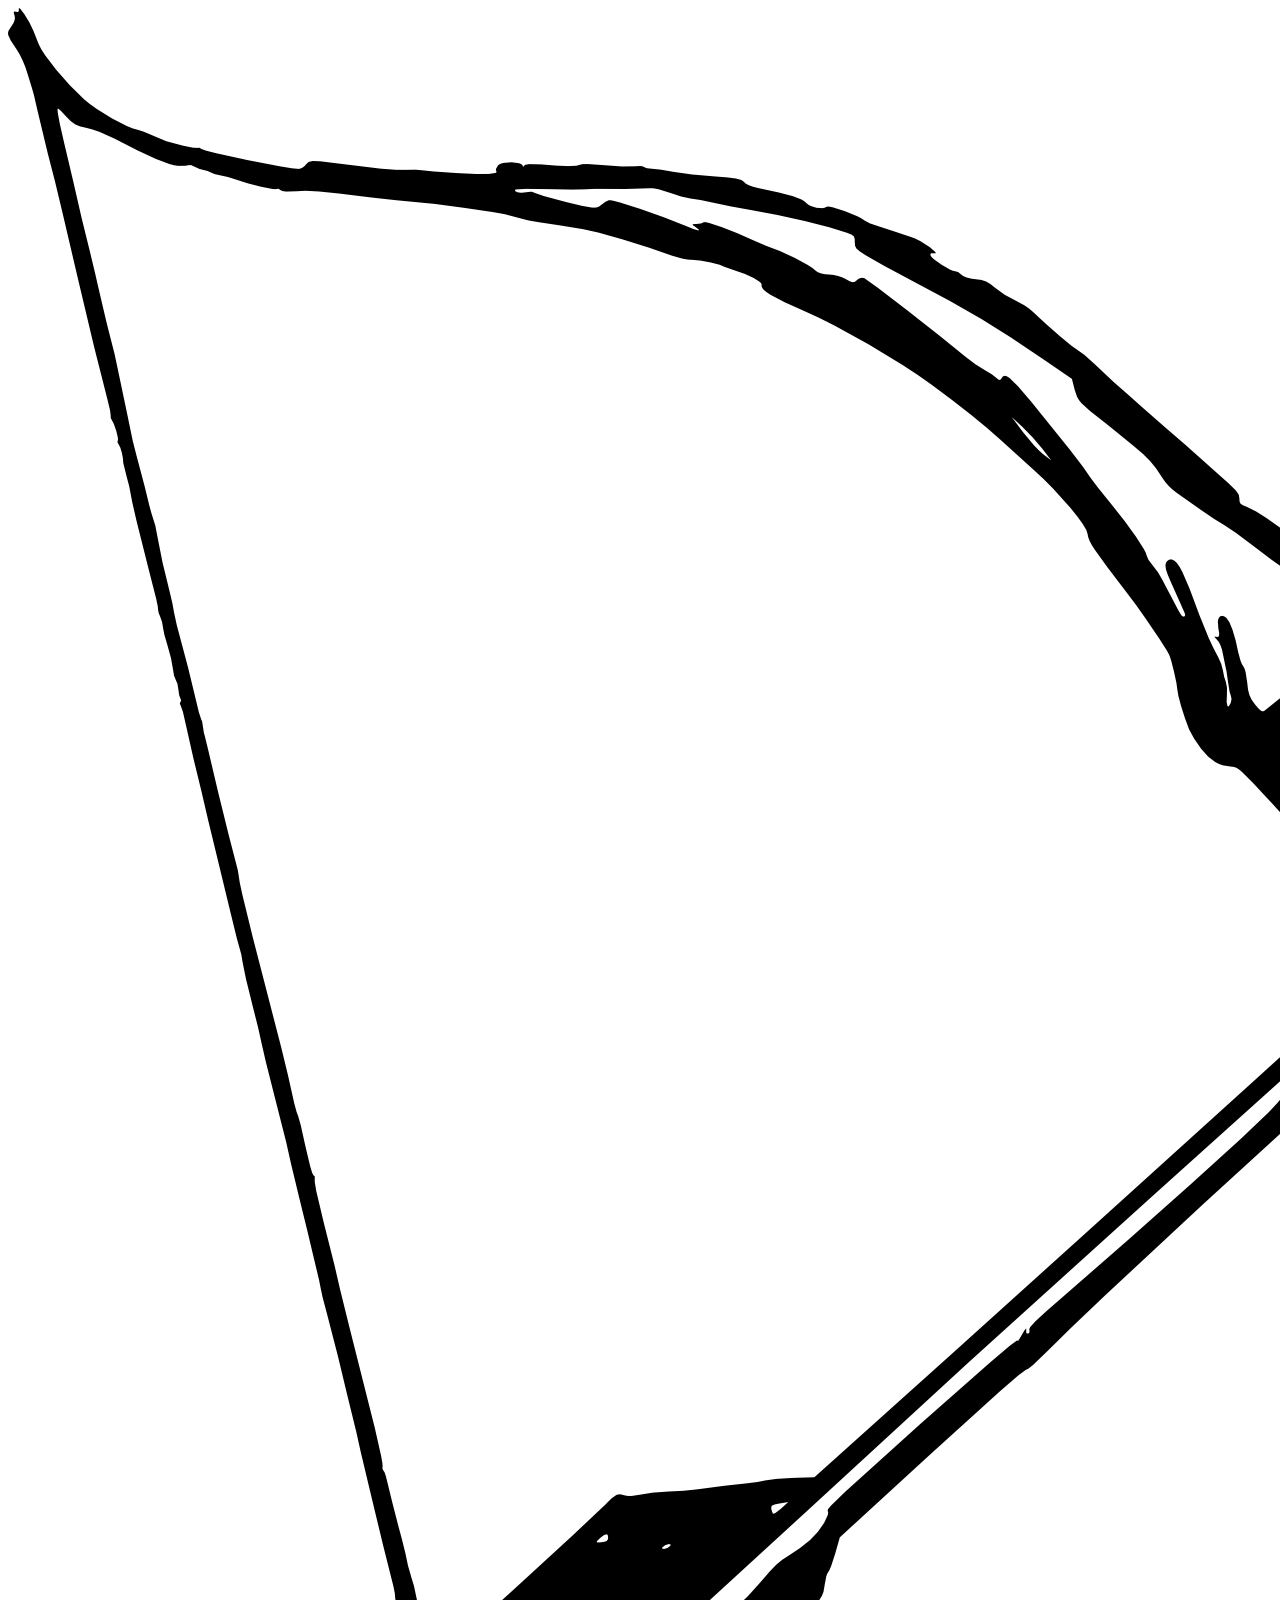
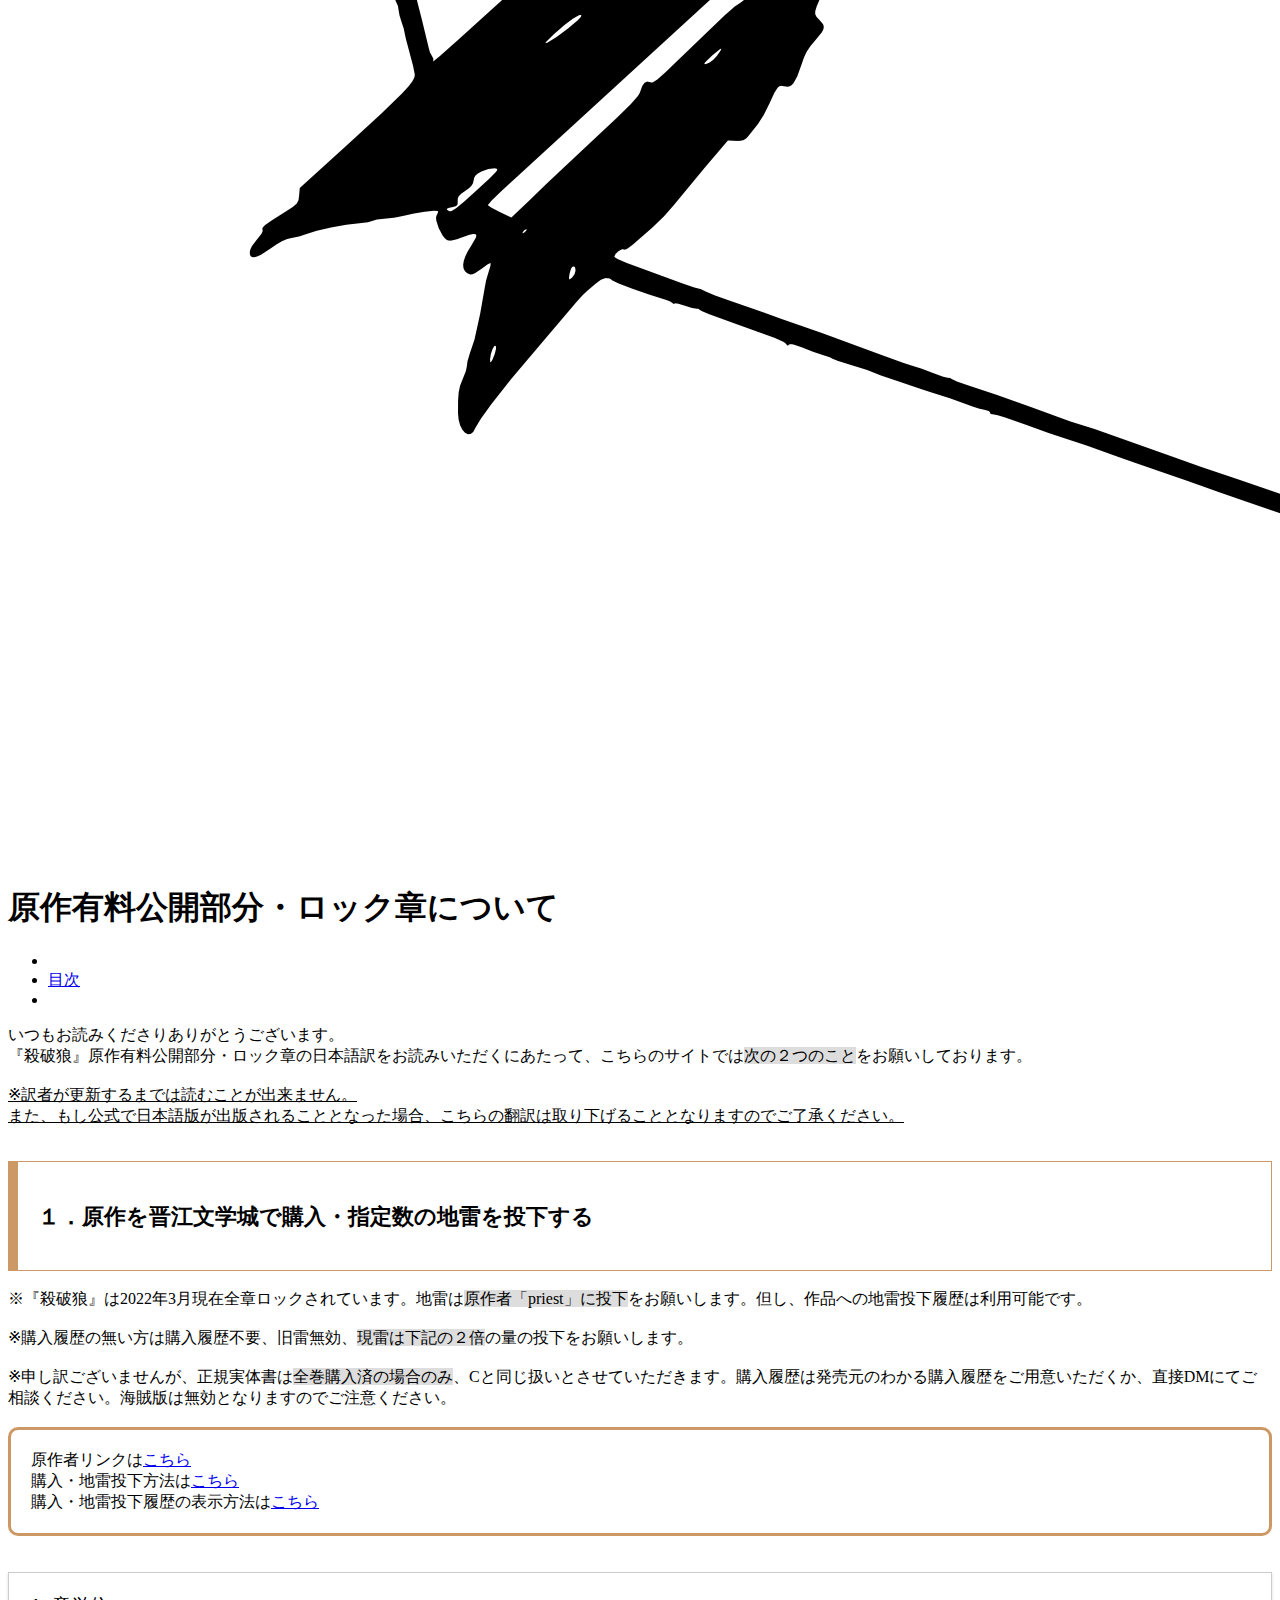
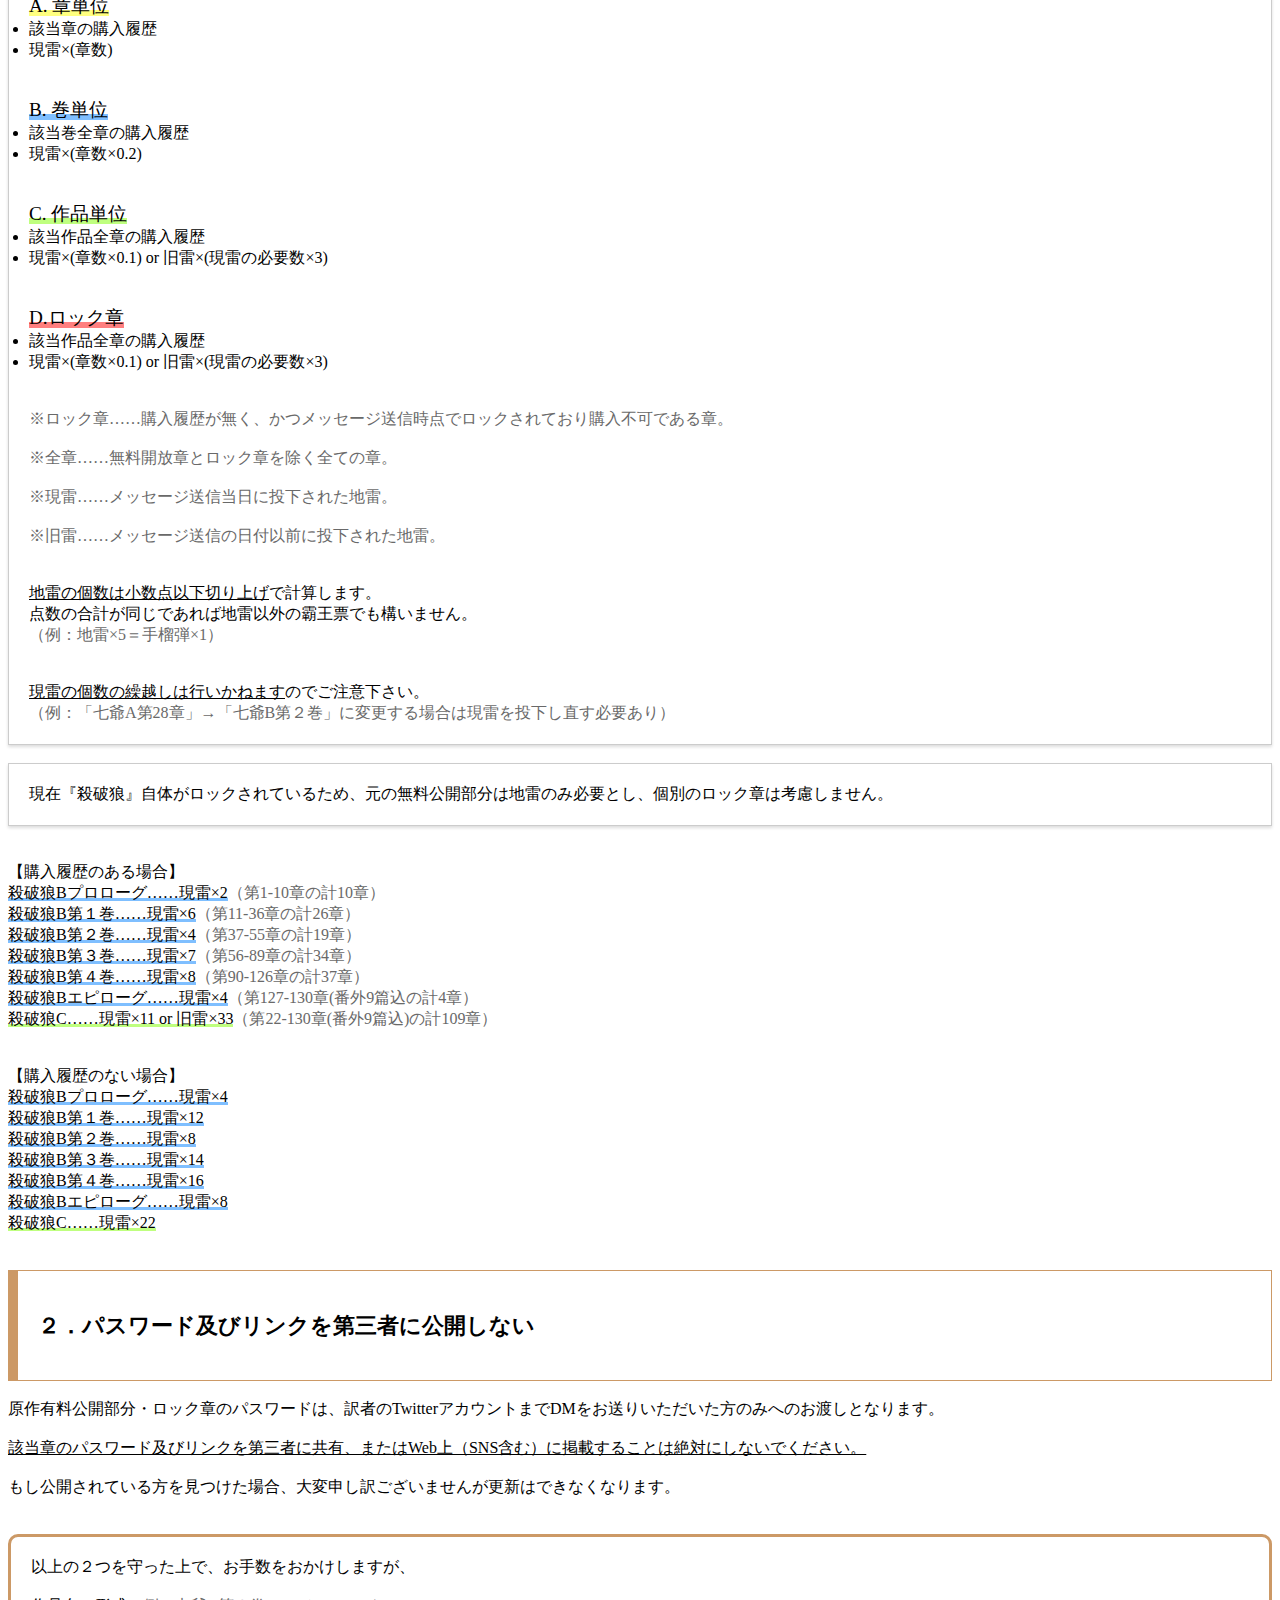
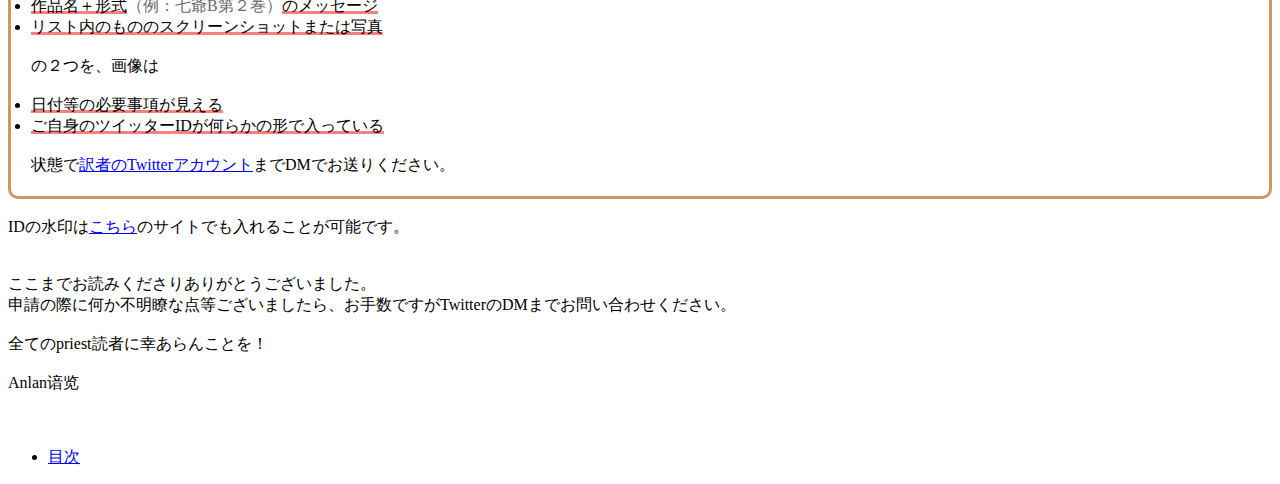
==== commit fade594a: "Update confirmation.html" ====
--- a/confirmation.html
+++ b/confirmation.html
@@ -134,7 +134,7 @@
 原作有料公開部分・ロック章のパスワードは、訳者のTwitterアカウントまでDMをお送りいただいた方のみへのお渡しとなります。<br><br>
 <u>該当章のパスワード及びリンクを第三者に共有、またはWeb上（SNS含む）に掲載することは絶対にしないでください。</u><br><br>
 もし公開されている方を見つけた場合、大変申し訳ございませんが更新はできなくなります。
-<br><br>
+<br><br><br>
 <div style="-moz-border-radius: 10px; -webkit-border-radius: 10px; border-radius: 10px; border: #cc9966 solid 3px; font-size: 100%; padding: 20px;">
 以上の２つを守った上で、お手数をおかけしますが、
 <br><br>
@@ -149,7 +149,7 @@
 状態で<a href="https://twitter.com/anlan_wayaku?s=20" target="_blank" rel="noopener noreferrer"><u>訳者のTwitterアカウント</u></a>までDMでお送りください。</div>
 <br>
 IDの水印は<a href="https://lab.syncer.jp/Tool/Watermark-Generator/" target="_blank" rel="noopener noreferrer"><u>こちら</u></a>のサイトでも入れることが可能です。
-<br><br>
+<br><br><br>
 
 ここまでお読みくださりありがとうございました。<br>
 申請の際に何か不明瞭な点等ございましたら、お手数ですがTwitterのDMまでお問い合わせください。
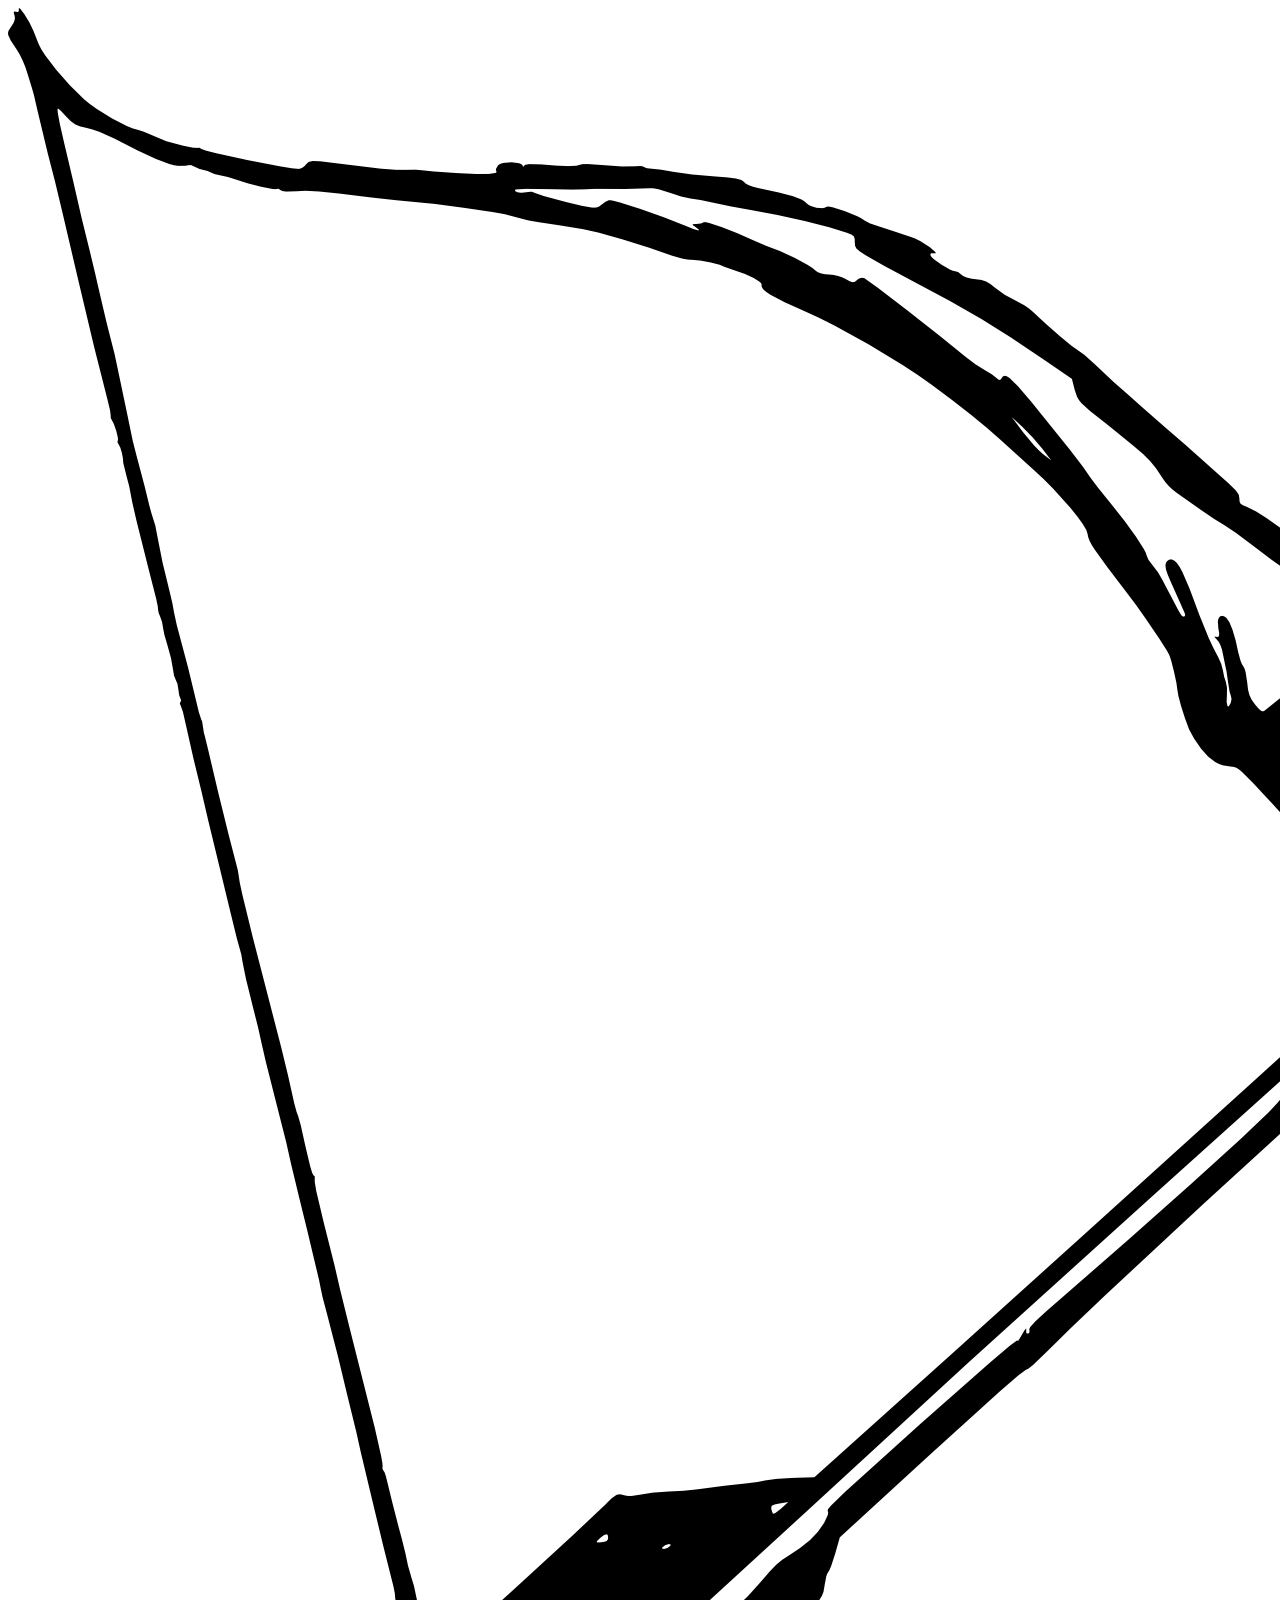
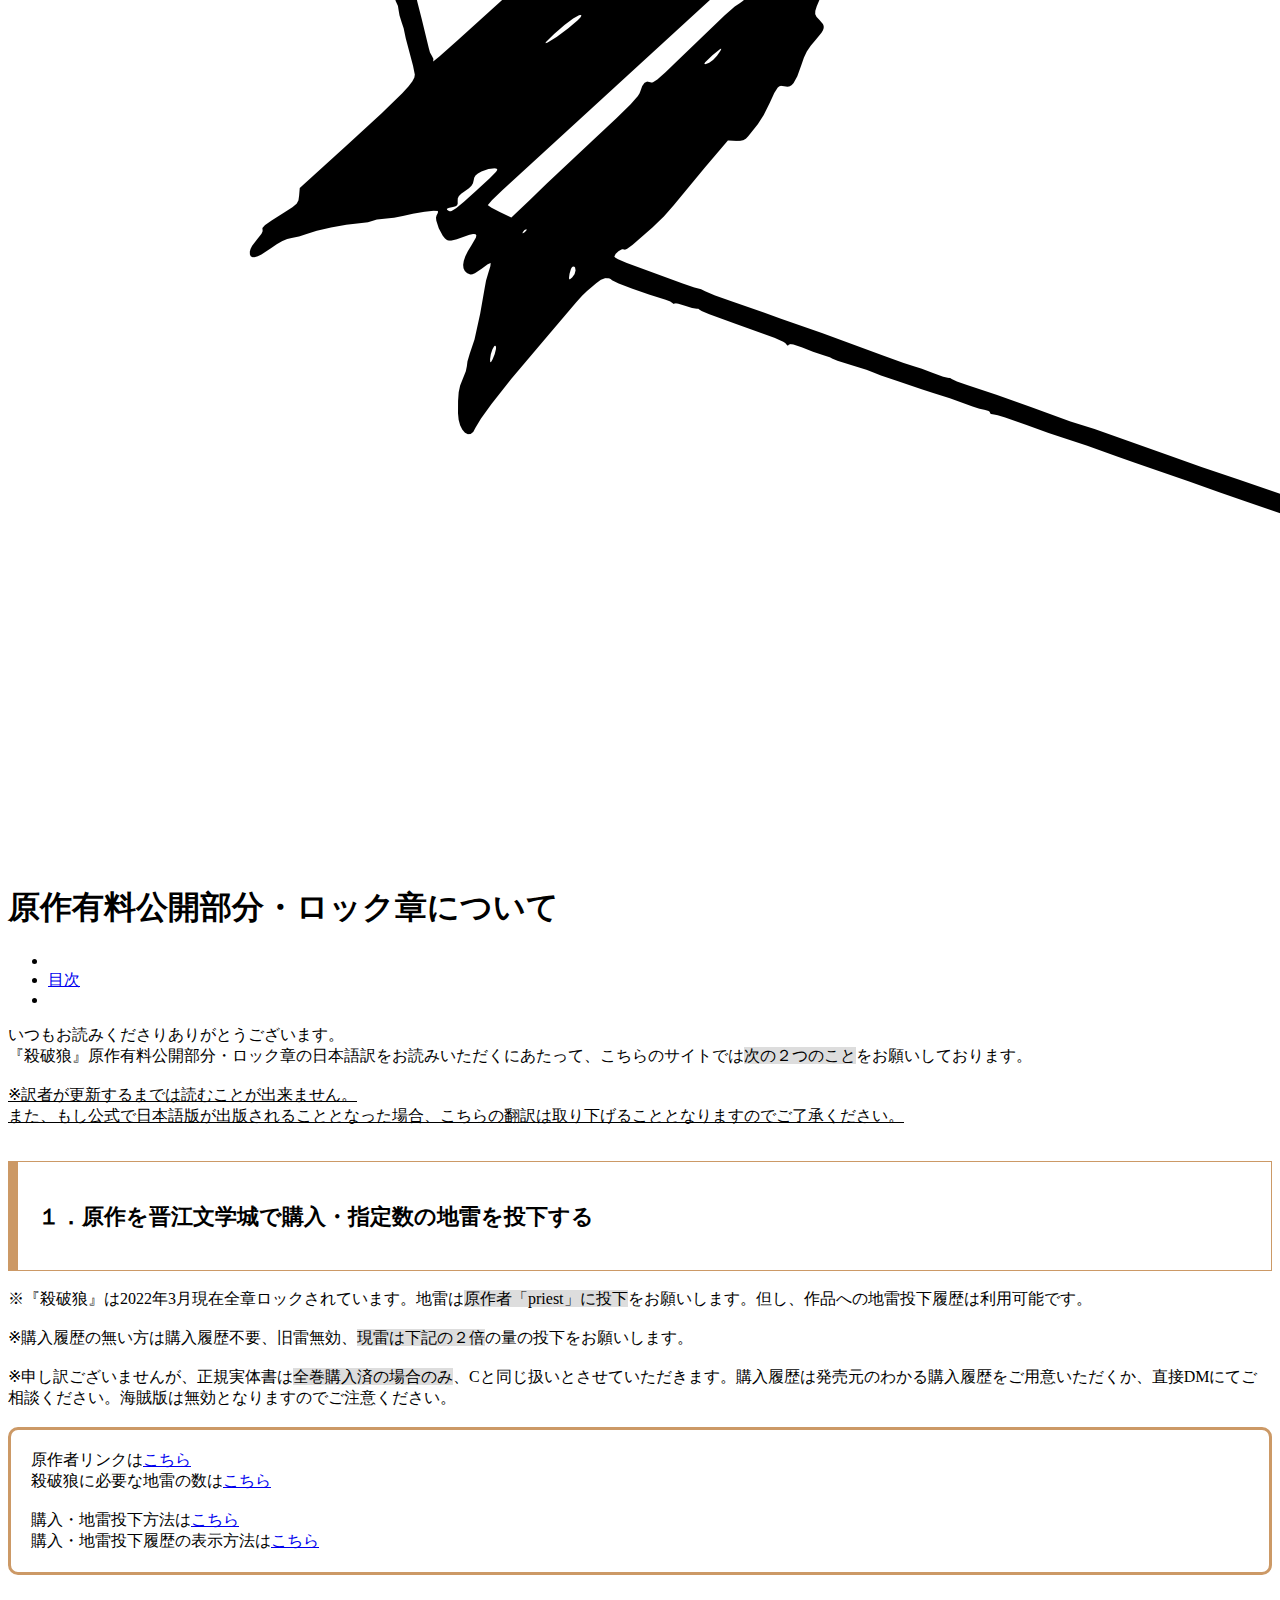
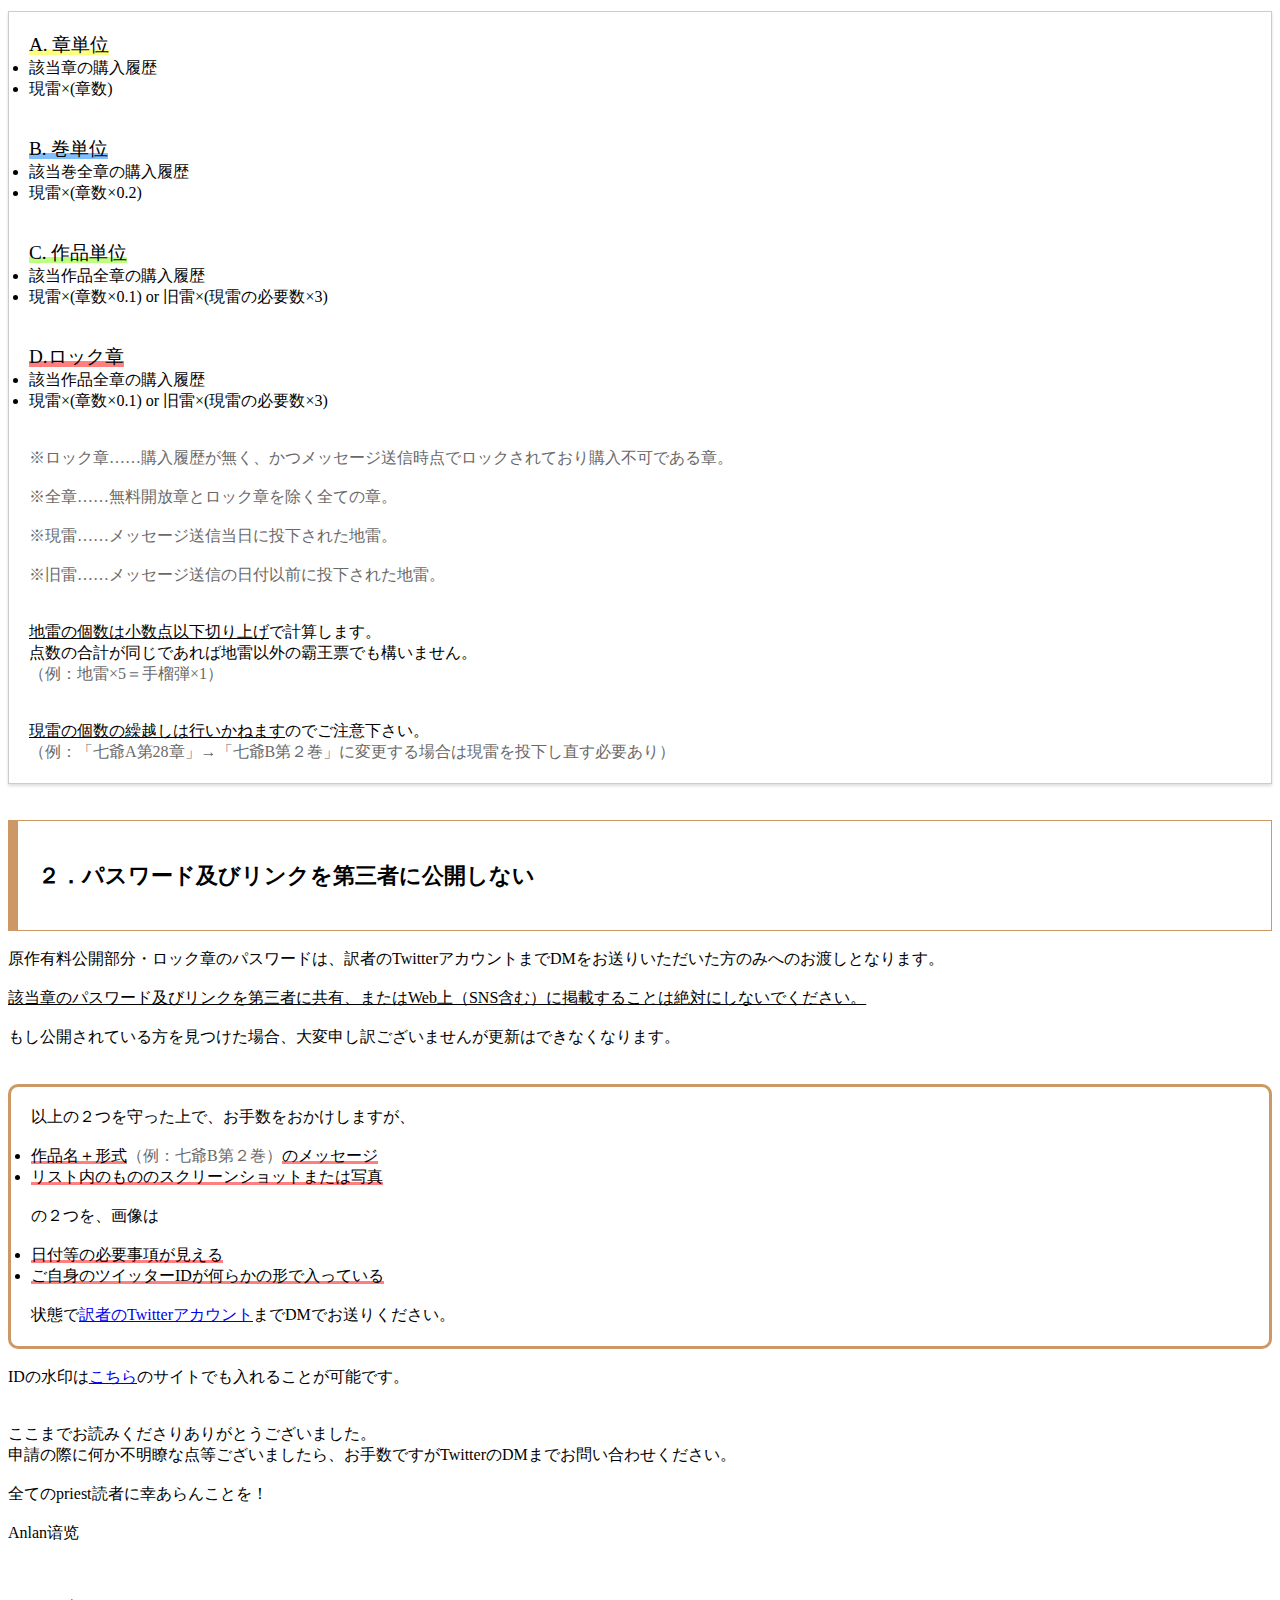
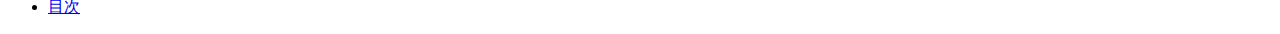
==== commit 7898b8bd: "Update confirmation.html" ====
--- a/confirmation.html
+++ b/confirmation.html
@@ -53,10 +53,11 @@
 
 <div style="-moz-border-radius: 10px; -webkit-border-radius: 10px; border-radius: 10px; border: #cc9966 solid 3px; font-size: 100%; padding: 20px;">
 原作者リンクは<a href="https://www.jjwxc.net/oneauthor.php?authorid=145956" target="_blank" rel="noopener noreferrer"><u>こちら</u></a><br>
-購入・地雷投下方法</span>は<a href="https://anlan0613.github.io/guide/jjwxc-1.html" target="_blank" rel="noopener noreferrer"><u>こちら</u></a><br>
-購入・地雷投下履歴の表示方法は<a href="https://anlan0613.github.io/guide/jjwxc-2.html" target="_blank" rel="noopener noreferrer"><u>こちら</u></a></div>
+殺破狼に必要な地雷の数は<a href="https://anlan0613.github.io/ShaPoLang/DiLei.html" target="_blank"><u>こちら</u></a><br><br>
+購入・地雷投下方法は<a href="https://anlan0613.github.io/guide/jjwxc-1.html" target="_blank"><u>こちら</u></a><br>
+購入・地雷投下履歴の表示方法は<a href="https://anlan0613.github.io/guide/jjwxc-2.html" target="_blank"><u>こちら</u></a>
+</div><br><br>
 
-<br><br>
 <div style="background: #fff; border: 1px #ccc solid; box-shadow: 0 2px 3px 0 #ddd; font-size: 100%; padding: 20px;">
 <big>
 <span style="background: linear-gradient(transparent 70%, #ffff7f 0%);">
@@ -104,28 +105,7 @@
 <u>現雷の個数の繰越しは行いかねます</u>のでご注意下さい。<br>
 <span style="color:#696969">
 （例：「七爺A第28章」→「七爺B第２巻」に変更する場合は現雷を投下し直す必要あり）
-</span></div><br>
-<div style="background: #fff; border: 1px #ccc solid; box-shadow: 0 2px 3px 0 #ddd; font-size: 100%; padding: 20px;">
-現在『殺破狼』自体がロックされているため、元の無料公開部分は地雷のみ必要とし、個別のロック章は考慮しません。</div>
-<br><br>
-【購入履歴のある場合】<br>
-<span style="background: linear-gradient(transparent 85%, #7fbfff 0%);">殺破狼Bプロローグ……現雷×2</span><span style="color:#696969">（第1-10章の計10章）</span><br>
-<span style="background: linear-gradient(transparent 85%, #7fbfff 0%);">殺破狼B第１巻……現雷×6</span><span style="color:#696969">（第11-36章の計26章）</span><br>
-<span style="background: linear-gradient(transparent 85%, #7fbfff 0%);">殺破狼B第２巻……現雷×4</span><span style="color:#696969">（第37-55章の計19章）</span><br>
-<span style="background: linear-gradient(transparent 85%, #7fbfff 0%);">殺破狼B第３巻……現雷×7</span><span style="color:#696969">（第56-89章の計34章）</span><br>
-<span style="background: linear-gradient(transparent 85%, #7fbfff 0%);">殺破狼B第４巻……現雷×8</span><span style="color:#696969">（第90-126章の計37章）</span><br>
-<span style="background: linear-gradient(transparent 85%, #7fbfff 0%);">殺破狼Bエピローグ……現雷×4</span><span style="color:#696969">（第127-130章(番外9篇込の計4章）</span><br>
-<span style="background: linear-gradient(transparent 85%, #bfff7f 0%);">殺破狼C……現雷×11 or 旧雷×33</span><span style="color:#696969">（第22-130章(番外9篇込)の計109章）</span>
-<br><br><br>
-【購入履歴のない場合】<br>
-<span style="background: linear-gradient(transparent 85%, #7fbfff 0%);">殺破狼Bプロローグ……現雷×4</span><br>
-<span style="background: linear-gradient(transparent 85%, #7fbfff 0%);">殺破狼B第１巻……現雷×12</span><br>
-<span style="background: linear-gradient(transparent 85%, #7fbfff 0%);">殺破狼B第２巻……現雷×8</span><br>
-<span style="background: linear-gradient(transparent 85%, #7fbfff 0%);">殺破狼B第３巻……現雷×14</span><br>
-<span style="background: linear-gradient(transparent 85%, #7fbfff 0%);">殺破狼B第４巻……現雷×16</span><br>
-<span style="background: linear-gradient(transparent 85%, #7fbfff 0%);">殺破狼Bエピローグ……現雷×8</span><br>
-<span style="background: linear-gradient(transparent 85%, #bfff7f 0%);">殺破狼C……現雷×22</span>
-<br><br><br>
+</span></div><br><br>
 
 <div style="border:#cc9966 solid 1px; border-left: #cc9966 solid 10px; padding: 20px; background: #fff; font-size: 100%;">
 <h3><big><b>２．パスワード及びリンクを第三者に公開しない</b></big></h3>
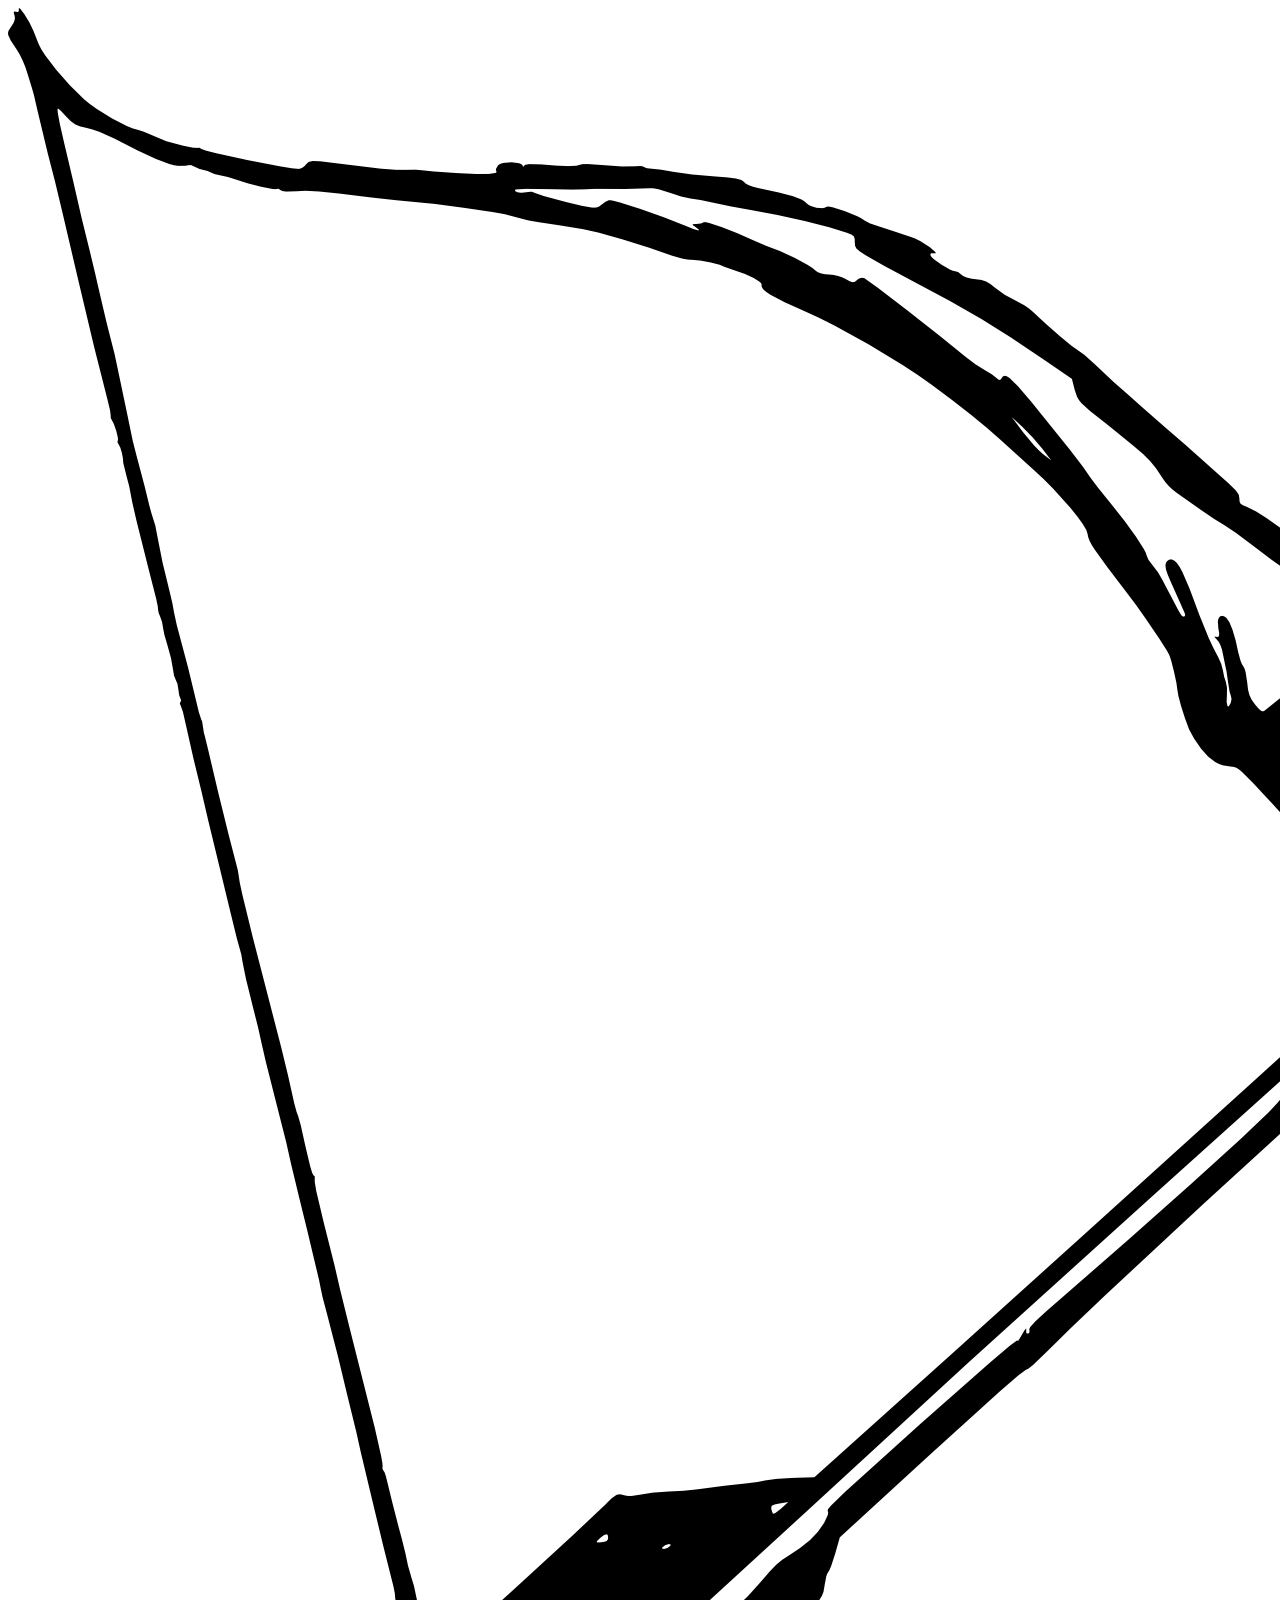
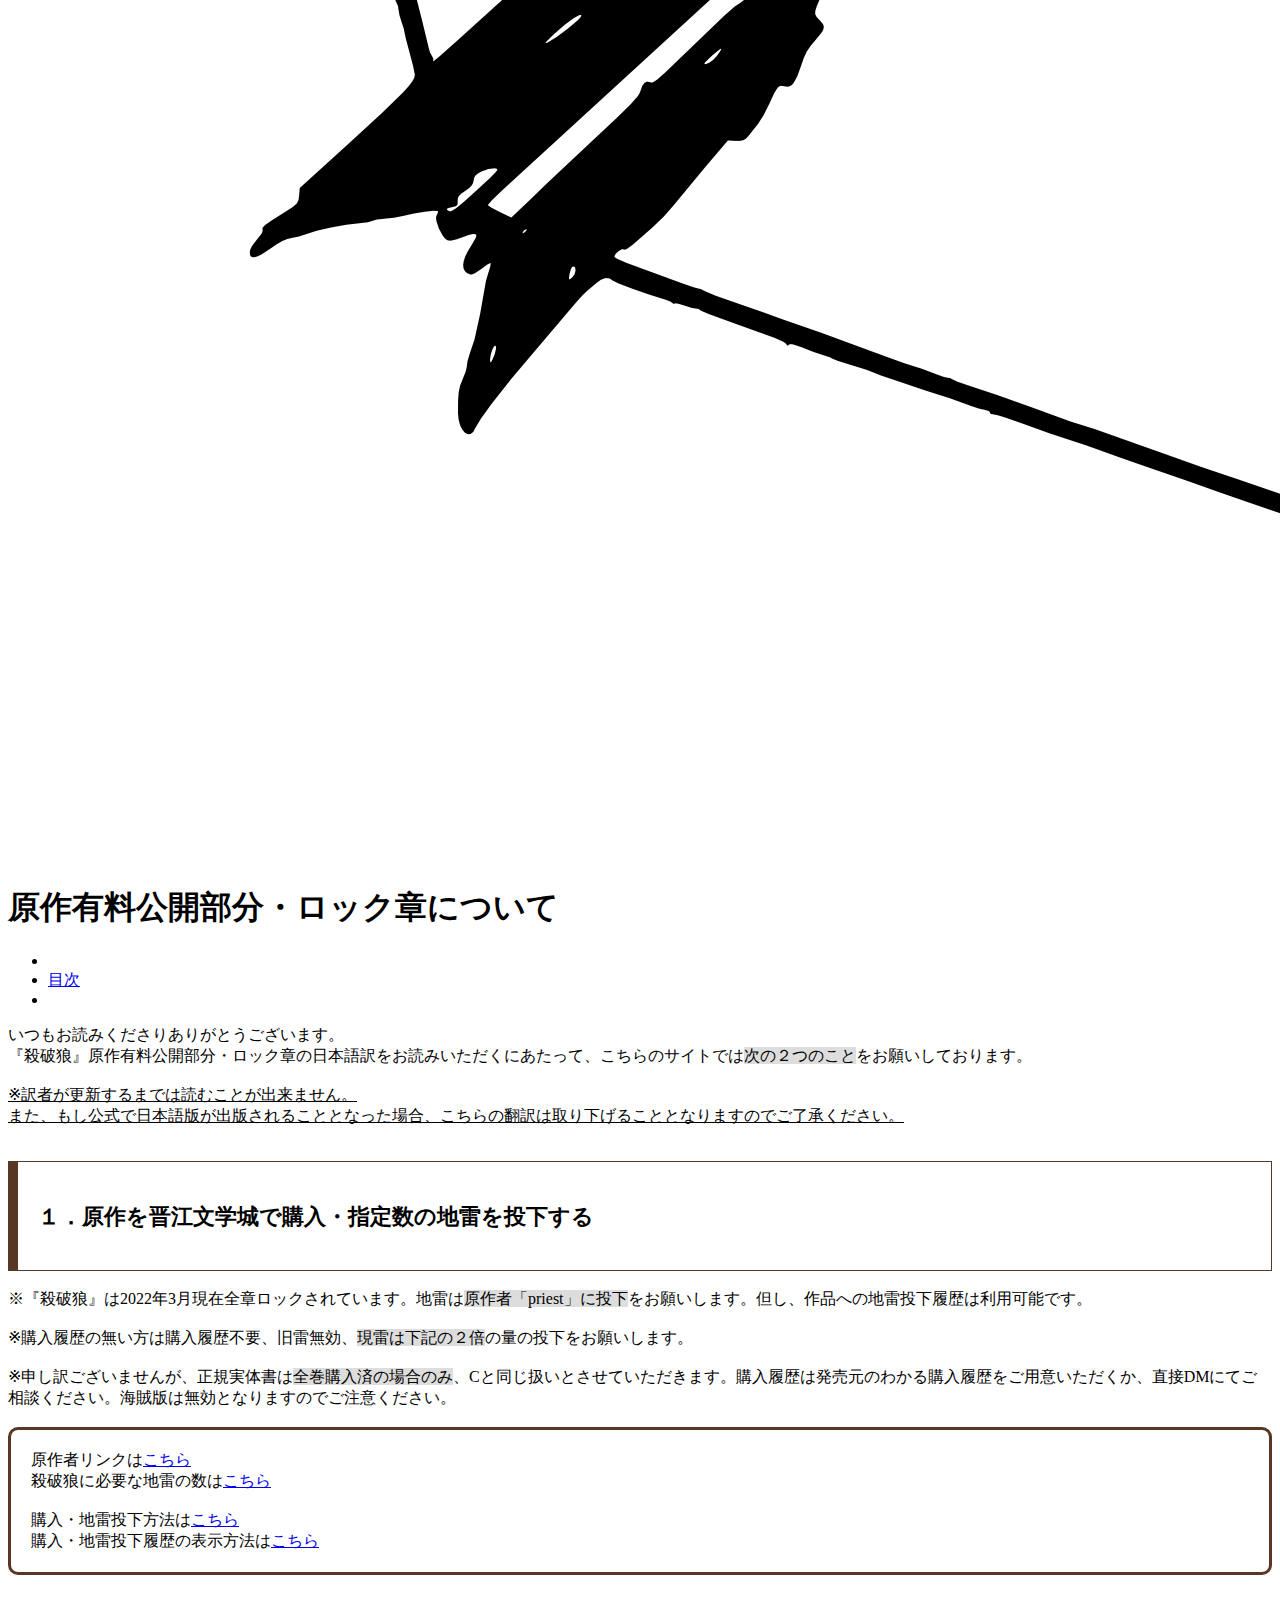
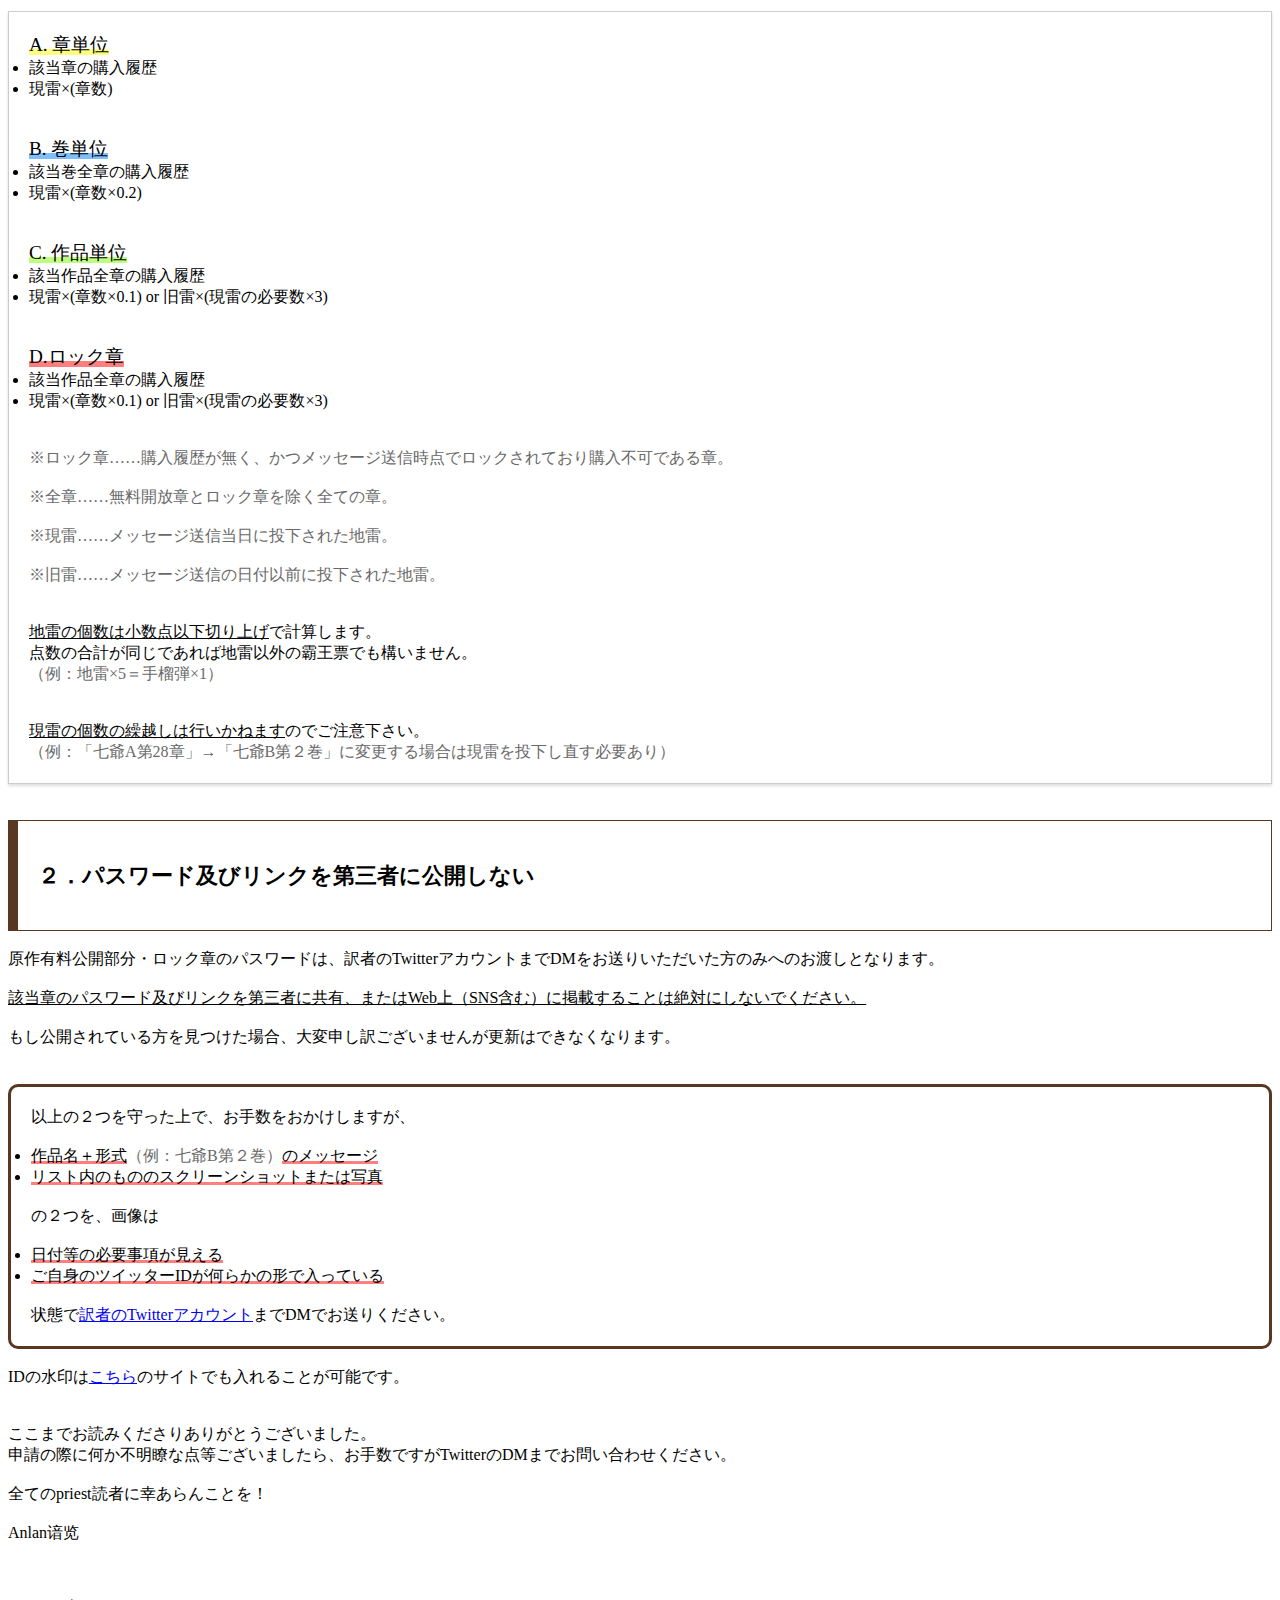
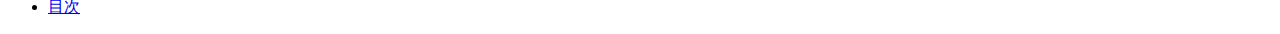
==== commit 42452f4b: "Update confirmation.html" ====
--- a/confirmation.html
+++ b/confirmation.html
@@ -39,7 +39,7 @@
 また、もし公式で日本語版が出版されることとなった場合、こちらの翻訳は取り下げることとなりますのでご了承ください。</u>
 <br><br>
 
-<div style="border:#cc9966 solid 1px; border-left: #cc9966 solid 10px; padding: 20px; background: #fff; font-size: 100%;">
+<div style="border:#583822 solid 1px; border-left: #583822 solid 10px; padding: 20px; background: #fff; font-size: 100%;">
 <h3><big><b>１．原作を晋江文学城で購入・指定数の地雷を投下する</b></big></h3>
 </div>
 
@@ -51,7 +51,7 @@
 ※申し訳ございませんが、正規実体書は<span style="background: linear-gradient(transparent 0%, #ddd 0%);">全巻購入済の場合のみ</span>、Cと同じ扱いとさせていただきます。購入履歴は発売元のわかる購入履歴をご用意いただくか、直接DMにてご相談ください。海賊版は無効となりますのでご注意ください。
 <br><br>
 
-<div style="-moz-border-radius: 10px; -webkit-border-radius: 10px; border-radius: 10px; border: #cc9966 solid 3px; font-size: 100%; padding: 20px;">
+<div style="-moz-border-radius: 10px; -webkit-border-radius: 10px; border-radius: 10px; border: #583822 solid 3px; font-size: 100%; padding: 20px;">
 原作者リンクは<a href="https://www.jjwxc.net/oneauthor.php?authorid=145956" target="_blank" rel="noopener noreferrer"><u>こちら</u></a><br>
 殺破狼に必要な地雷の数は<a href="https://anlan0613.github.io/ShaPoLang/DiLei.html" target="_blank"><u>こちら</u></a><br><br>
 購入・地雷投下方法は<a href="https://anlan0613.github.io/guide/jjwxc-1.html" target="_blank"><u>こちら</u></a><br>
@@ -107,7 +107,7 @@
 （例：「七爺A第28章」→「七爺B第２巻」に変更する場合は現雷を投下し直す必要あり）
 </span></div><br><br>
 
-<div style="border:#cc9966 solid 1px; border-left: #cc9966 solid 10px; padding: 20px; background: #fff; font-size: 100%;">
+<div style="border:#583822 solid 1px; border-left: #583822 solid 10px; padding: 20px; background: #fff; font-size: 100%;">
 <h3><big><b>２．パスワード及びリンクを第三者に公開しない</b></big></h3>
 </div>
 <br>
@@ -115,7 +115,7 @@
 <u>該当章のパスワード及びリンクを第三者に共有、またはWeb上（SNS含む）に掲載することは絶対にしないでください。</u><br><br>
 もし公開されている方を見つけた場合、大変申し訳ございませんが更新はできなくなります。
 <br><br><br>
-<div style="-moz-border-radius: 10px; -webkit-border-radius: 10px; border-radius: 10px; border: #cc9966 solid 3px; font-size: 100%; padding: 20px;">
+<div style="-moz-border-radius: 10px; -webkit-border-radius: 10px; border-radius: 10px; border: #583822 solid 3px; font-size: 100%; padding: 20px;">
 以上の２つを守った上で、お手数をおかけしますが、
 <br><br>
 <li><span style="background: linear-gradient(transparent 85%, #ff7f7f 0%);">作品名＋形式</span><span style="color:#696969">（例：七爺B第２巻）</span><span style="background: linear-gradient(transparent 85%, #ff7f7f 0%);">のメッセージ</span></li> 
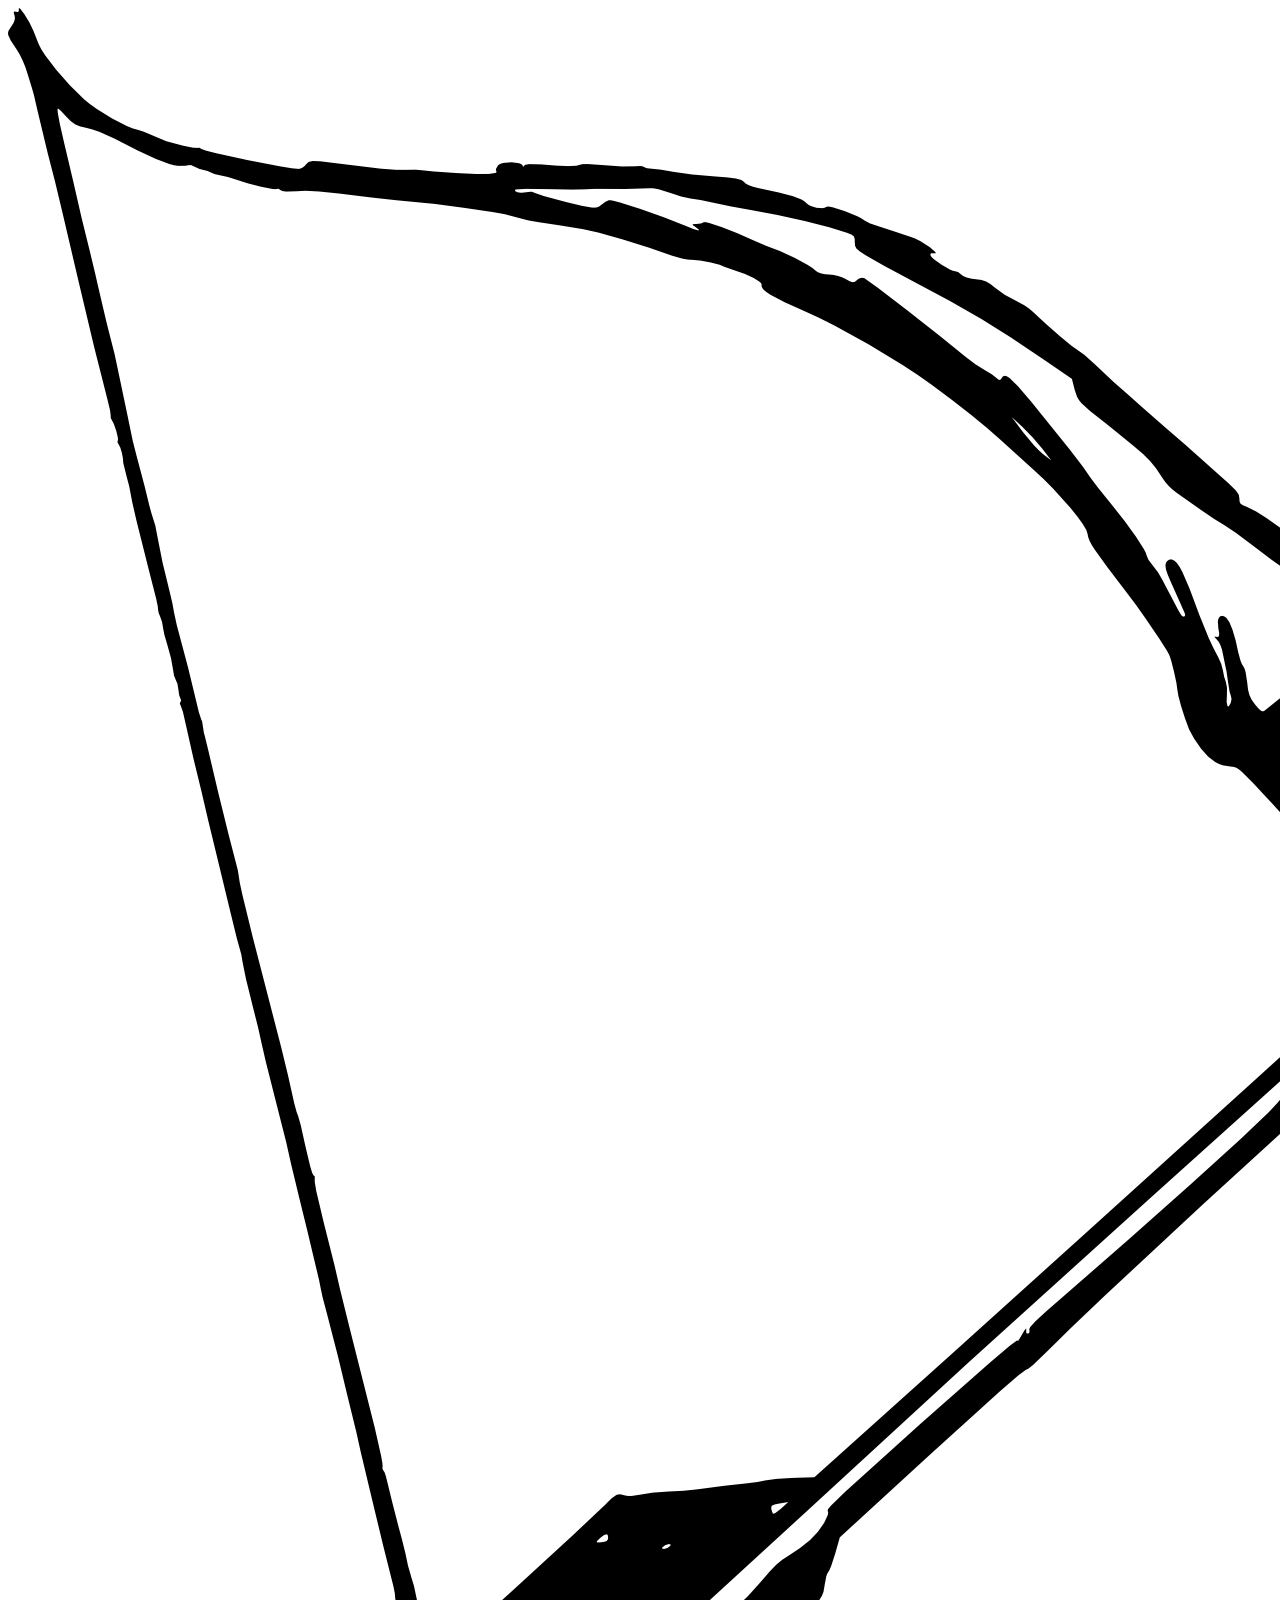
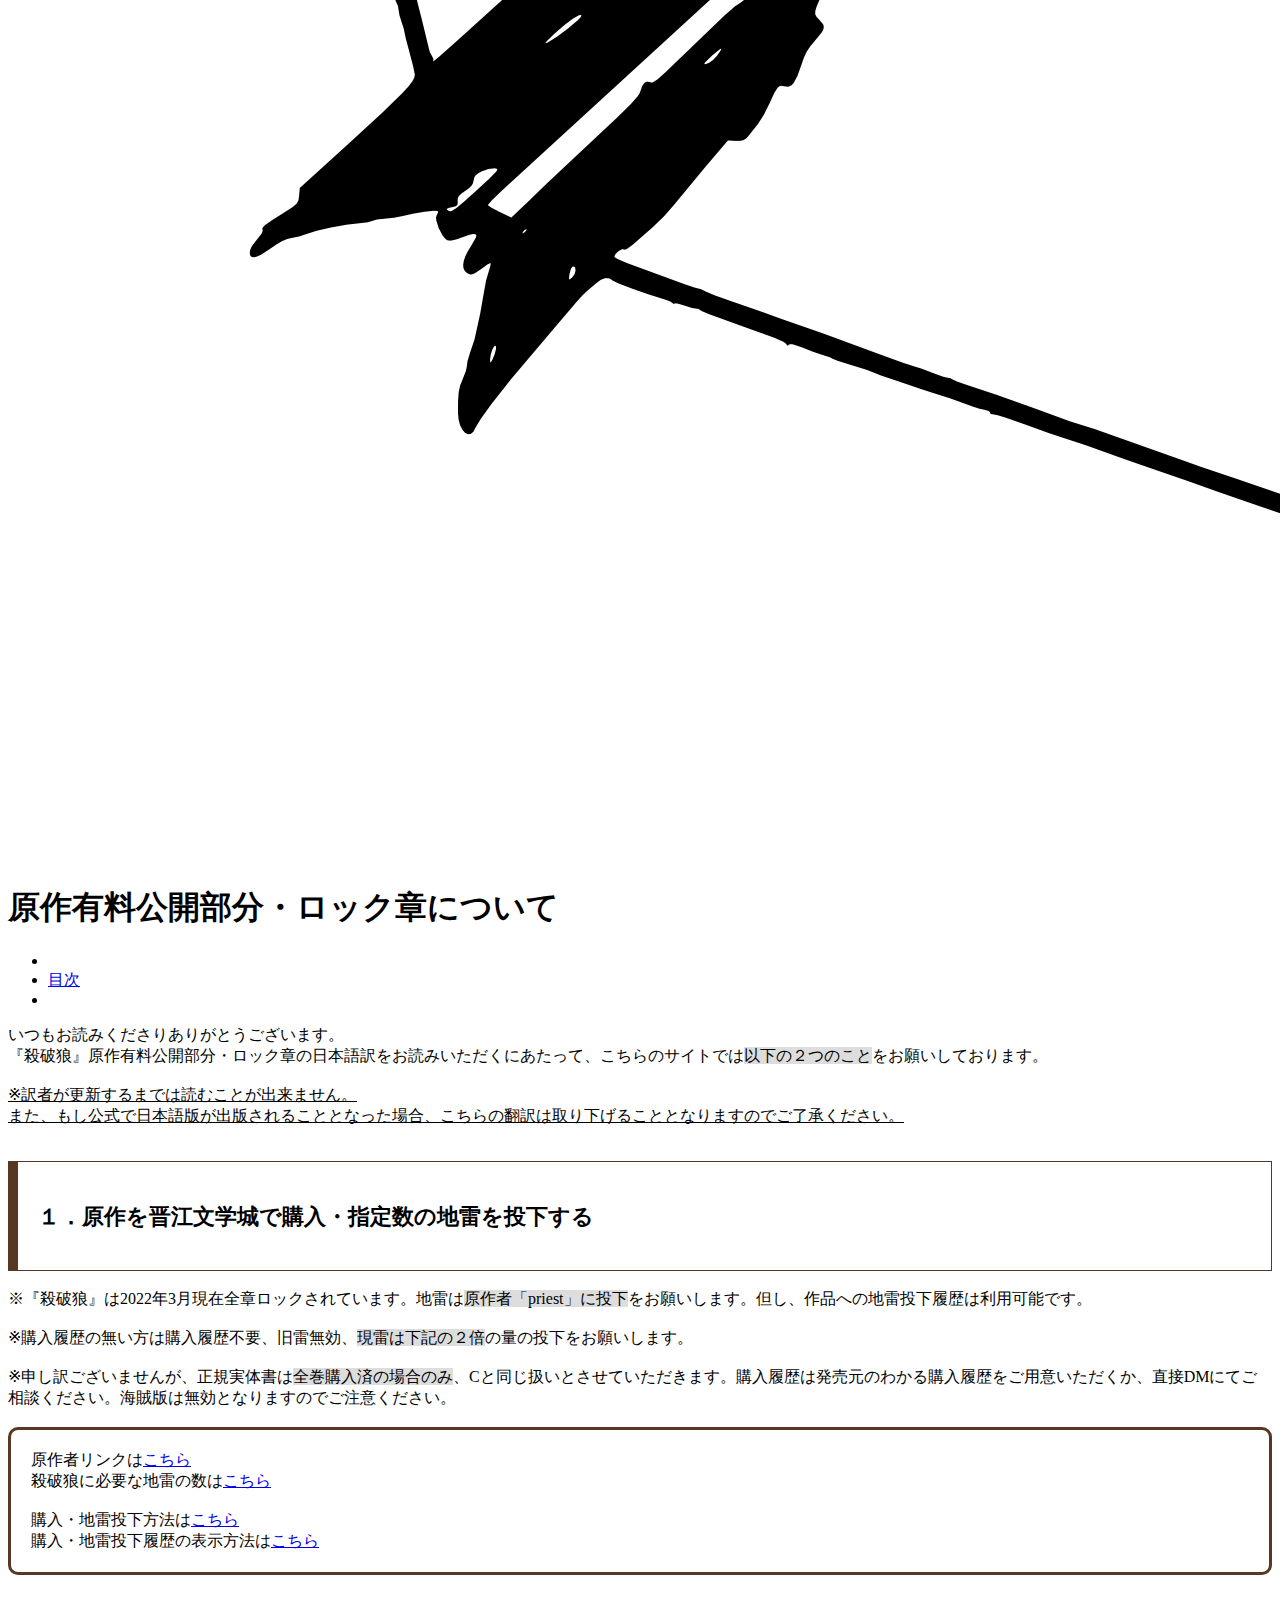
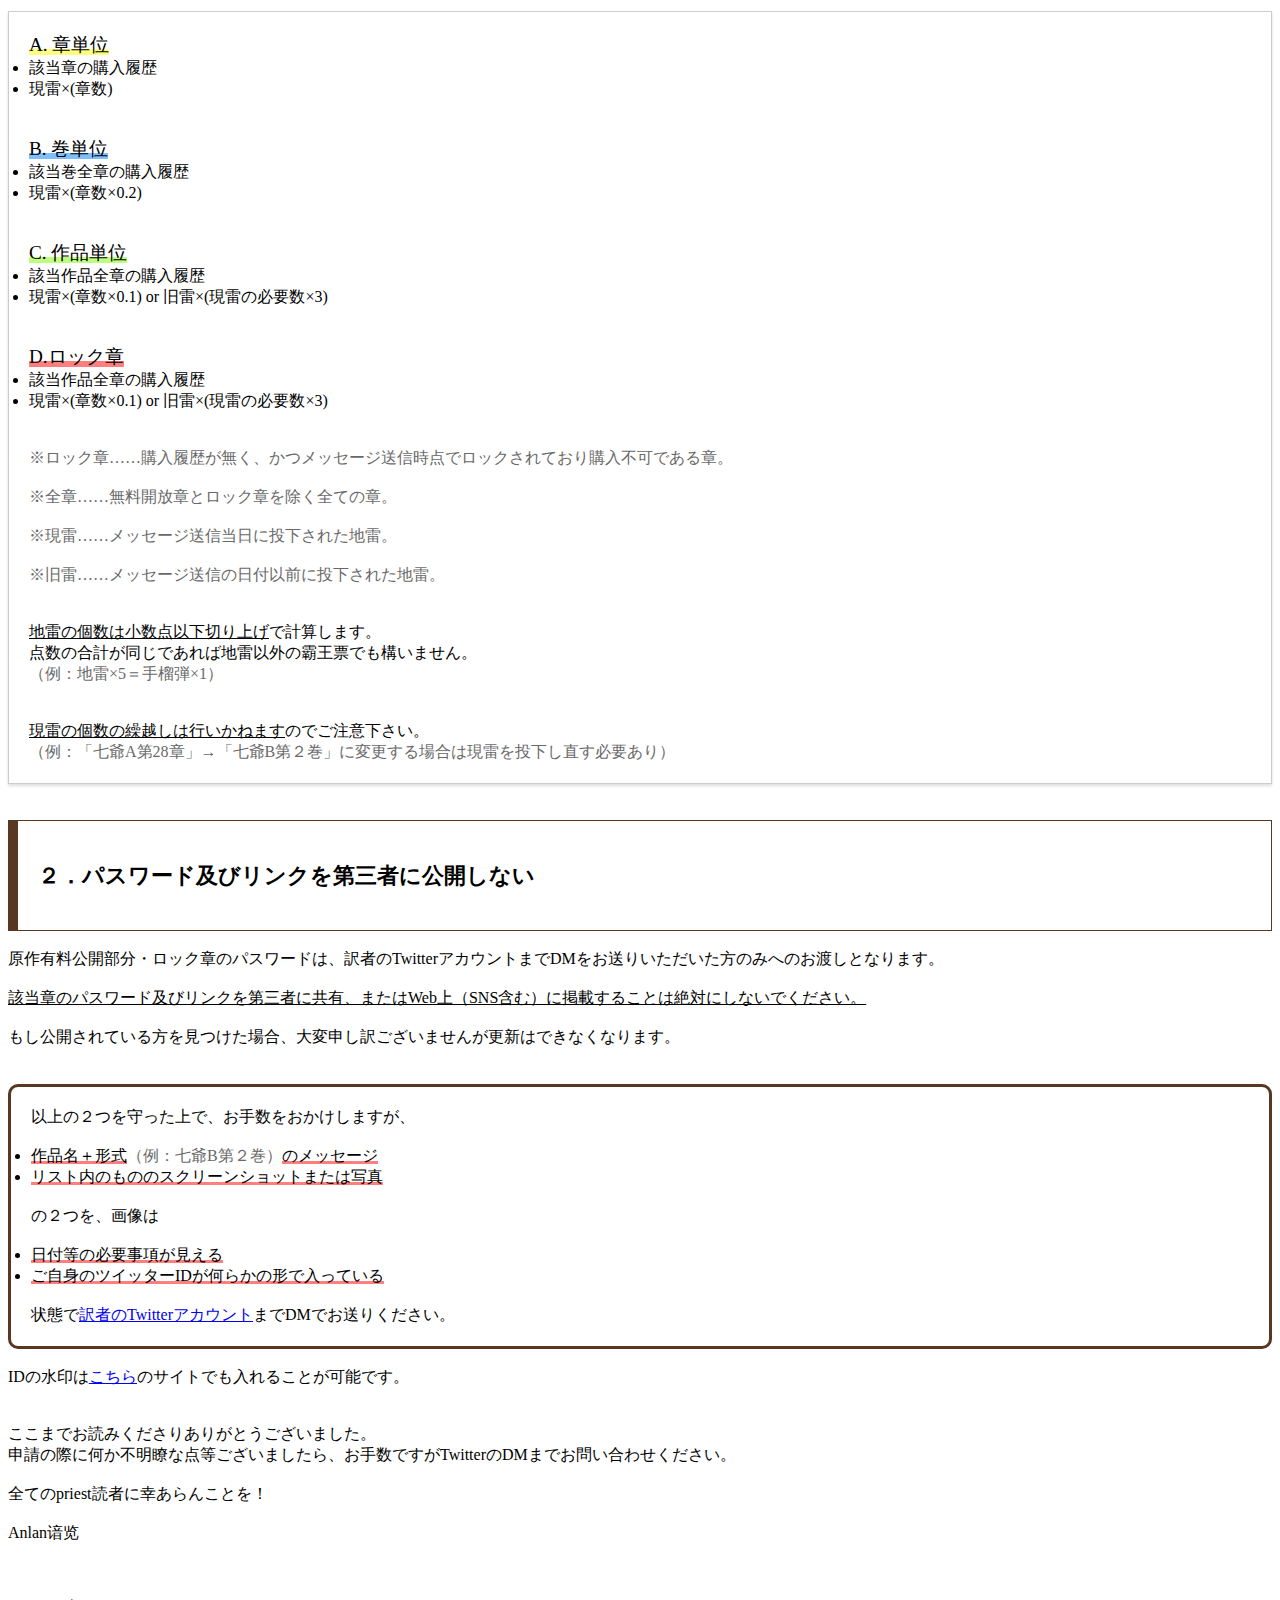
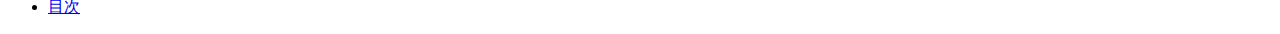
==== commit da53a4d1: "Update confirmation.html" ====
--- a/confirmation.html
+++ b/confirmation.html
@@ -33,7 +33,7 @@
 </div>
     <p>
 いつもお読みくださりありがとうございます。<br>
-『殺破狼』原作有料公開部分・ロック章の日本語訳をお読みいただくにあたって、こちらのサイトでは<span style="background: linear-gradient(transparent 0%, #ddd 0%);">次の２つのこと</span>をお願いしております。
+『殺破狼』原作有料公開部分・ロック章の日本語訳をお読みいただくにあたって、こちらのサイトでは<span style="background: linear-gradient(transparent 0%, #ddd 0%);">以下の２つのこと</span>をお願いしております。
 <br><br>
 <u>※訳者が更新するまでは読むことが出来ません。<br>
 また、もし公式で日本語版が出版されることとなった場合、こちらの翻訳は取り下げることとなりますのでご了承ください。</u>
